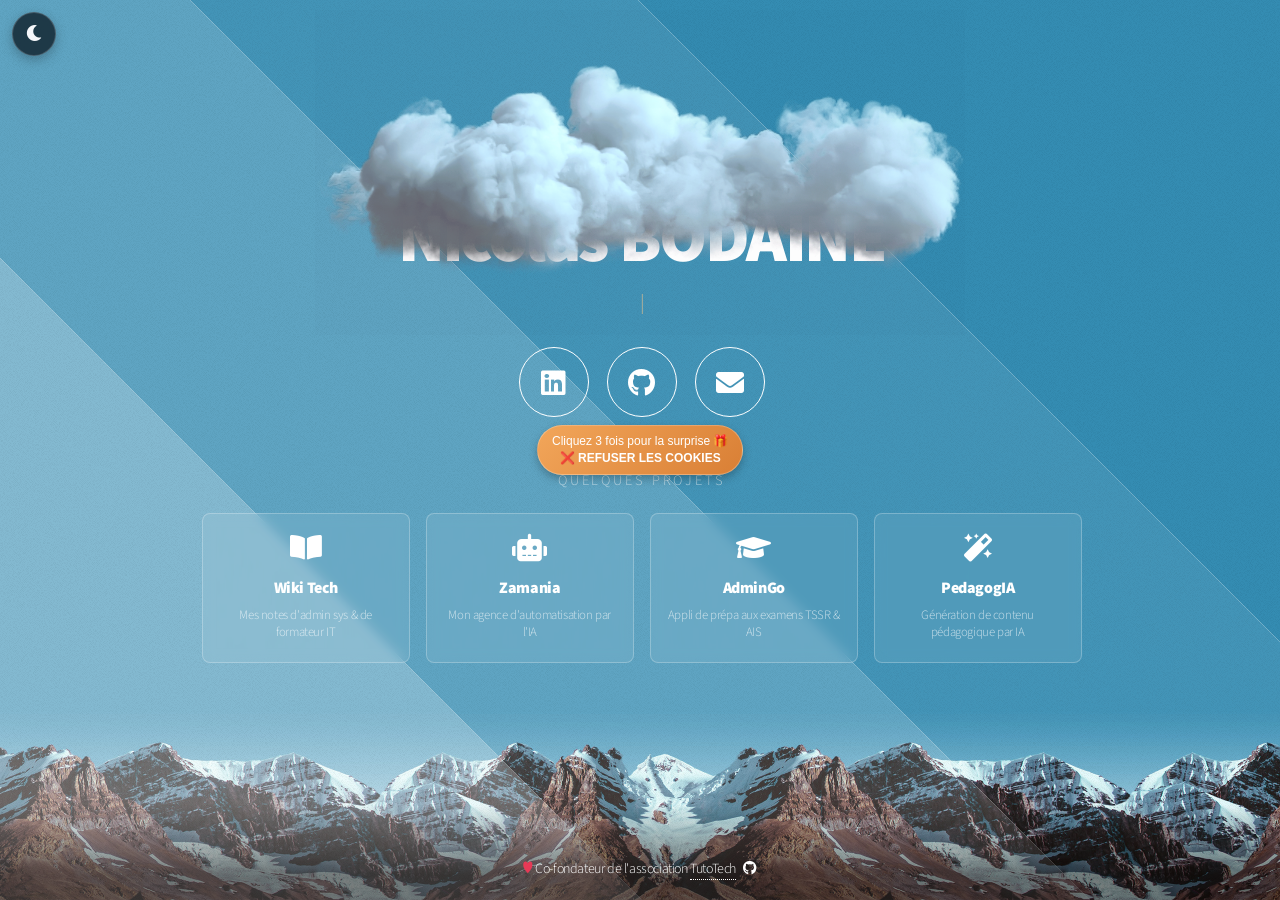
==== index.html @ 07ae7132 "Quiz réseau caché, effets saisonniers, mode terminal rétro et données structurées - Mini-jeu caché :" ====
<!DOCTYPE HTML>
<!-- Ceci indique au navigateur que ce document est un fichier HTML5 -->
<!--
	Site web de Nicolas BODAINE
-->

<html lang="fr">
  
	<!-- Ouverture de la balise <html> qui contient l'ensemble de la page web -->
	<head>
		<!-- Le <head> contient des informations sur le document (métadonnées, titres, liens vers des feuilles de style, etc.) -->
		
		<title>Site web de Nicolas Bodaine</title>
		<!-- Définit le titre de la page qui s'affiche dans l'onglet du navigateur -->

		<meta charset="utf-8" />
		<!-- Définit l'encodage des caractères à UTF-8, ce qui permet d'afficher correctement les caractères spéciaux et les accents -->

		<meta name="viewport" content="width=device-width, initial-scale=1" />
		<!-- Rend la page web responsive (adaptable à tous les appareils) ; le zoom reste autorisé pour l'accessibilité -->

		<!-- Ajout de balises meta pour une meilleure optimisation SEO et les réseaux sociaux -->
		<meta name="description" content="Nicolas Bodaine, formateur IT freelance spécialisé en systèmes, réseaux, cloud et cybersécurité.">
		<meta name="keywords" content="formateur IT, freelance, systèmes, réseaux, cloud, cybersécurité, Nicolas Bodaine">
		<meta name="author" content="Nicolas Bodaine">
		<meta property="og:title" content="Site web de Nicolas Bodaine">
		<meta property="og:description" content="Formateur IT & Freelance spécialisé en systèmes, réseaux, cloud, et cybersécurité.">
		<meta property="og:url" content="https://bodaine.fr">
		<meta property="og:image" content="https://bodaine.fr/assets/images/logo.jpg"> <!-- URL absolue requise pour le partage sur les réseaux sociaux -->
		<meta name="robots" content="index, follow">

		<!-- Données structurées schema.org (JSON-LD) pour améliorer la fiche dans les moteurs de recherche -->
		<script type="application/ld+json">
		{
			"@context": "https://schema.org",
			"@graph": [
				{
					"@type": "Person",
					"@id": "https://bodaine.fr/#nicolas-bodaine",
					"name": "Nicolas Bodaine",
					"url": "https://bodaine.fr",
					"image": "https://bodaine.fr/assets/images/logo.jpg",
					"jobTitle": "Formateur IT freelance",
					"description": "Formateur IT freelance spécialisé en systèmes, réseaux, cloud et cybersécurité.",
					"knowsAbout": ["Systèmes", "Réseaux", "Cloud", "Cybersécurité", "Formation professionnelle"],
					"sameAs": [
						"https://www.linkedin.com/in/bodaine/",
						"https://github.com/NicoBOD"
					],
					"memberOf": { "@id": "https://www.tutotech.org/#organisation" }
				},
				{
					"@type": "Organization",
					"@id": "https://www.tutotech.org/#organisation",
					"name": "TutoTech",
					"url": "https://www.tutotech.org",
					"description": "Association dédiée à l'accessibilité numérique pour tous, en particulier pour les personnes en difficulté ou isolées.",
					"sameAs": ["https://github.com/TutoTech"]
				}
			]
		}
		</script>


		<link rel="stylesheet" href="assets/css/main.css" />
		<!-- Lien vers la feuille de style CSS principale (main.css) qui se trouve dans le dossier 'assets/css' -->

		<noscript><link rel="stylesheet" href="assets/css/noscript.css" /></noscript>
		<!-- Charge une feuille de style alternative 'noscript.css' si JavaScript est désactivé dans le navigateur -->

		<!-- Ajout d'un favicon pour une meilleure apparence dans l'onglet du navigateur -->
		<!-- Ajout des favicons -->
<link rel="apple-touch-icon" sizes="57x57" href="assets/images/icons/apple-icon-57x57.png">
<link rel="apple-touch-icon" sizes="60x60" href="assets/images/icons/apple-icon-60x60.png">
<link rel="apple-touch-icon" sizes="72x72" href="assets/images/icons/apple-icon-72x72.png">
<link rel="apple-touch-icon" sizes="76x76" href="assets/images/icons/apple-icon-76x76.png">
<link rel="apple-touch-icon" sizes="114x114" href="assets/images/icons/apple-icon-114x114.png">
<link rel="apple-touch-icon" sizes="120x120" href="assets/images/icons/apple-icon-120x120.png">
<link rel="apple-touch-icon" sizes="144x144" href="assets/images/icons/apple-icon-144x144.png">
<link rel="apple-touch-icon" sizes="152x152" href="assets/images/icons/apple-icon-152x152.png">
<link rel="apple-touch-icon" sizes="180x180" href="assets/images/icons/apple-icon-180x180.png">
<link rel="icon" type="image/png" sizes="192x192" href="assets/images/icons/android-icon-192x192.png">
<link rel="icon" type="image/png" sizes="32x32" href="assets/images/icons/favicon-32x32.png">
<link rel="icon" type="image/png" sizes="96x96" href="assets/images/icons/favicon-96x96.png">
<link rel="icon" type="image/png" sizes="16x16" href="assets/images/icons/favicon-16x16.png">
<link rel="manifest" href="assets/images/icons/manifest.json">
<meta name="msapplication-TileColor" content="#ffffff">
<meta name="msapplication-TileImage" content="assets/images/icons/ms-icon-144x144.png">
<meta name="theme-color" content="#ffffff">


	</head>
  
	<body class="is-preload">
		<!-- Ouverture de la balise <body> qui contient tout le contenu visible de la page -->
		<!-- 'class="is-preload"' ajoute une classe CSS qui peut être utilisée pour styliser la page -->

		<!-- Utilisation de la balise <main> pour envelopper le contenu principal de la page -->
		
	
		<main id="wrapper">
			<!-- Conteneur principal avec un identifiant unique 'wrapper' pour regrouper tous les éléments de la page -->
			
			
			
			<!-- Bouton de bascule entre mode clair et mode sombre (préférence mémorisée) -->
			<button id="themeToggle" aria-label="Activer le mode sombre" title="Mode sombre / clair">
				<i class="fas fa-moon" aria-hidden="true"></i>
			</button>

			<button id="boutonFuyant">
    <span id="ligne1">clic = surprise !</span><br>
    <span id="ligne2">REFUSER LES COOKIES 😂</span>
</button>



			<div id="bg"></div>
			<!-- Élément vide pour un arrière-plan, identifié par 'id="bg"' -->

			<div id="overlay"></div>
			<!-- Élément vide pour un effet d'overlay, identifié par 'id="overlay"' -->

			<div id="main">
				<!-- Conteneur principal de votre contenu, identifié par 'id="main"' -->

				<!-- Utilisation de la balise <header> pour l'en-tête de la page -->
				<header id="header">
					<h1 id="nom">Nicolas BODAINE</h1>
					<!-- Titre principal de la page affiché en gros -->
				
					<p id="sousTitre">
						<!-- Texte invisible qui réserve la place finale (évite que la page bouge pendant la frappe).
						     Il doit être STRICTEMENT identique à la chaîne tapée en JS pour que les retours à la ligne coïncident. -->
						<span class="texte-fantome" aria-hidden="true">Formateur IT • Freelance • Systèmes/Réseaux/Cloud/Cybersécurité</span>
						<!-- Texte réellement affiché, tapé lettre par lettre en JS -->
						<span class="texte-reel" aria-hidden="true"><span id="texteTape"></span><span id="curseur"></span></span>
						<!-- Version complète pour les lecteurs d'écran -->
						<span class="sr-only">Formateur IT • Freelance • Systèmes/Réseaux/Cloud/Cybersécurité</span>
					</p>
					<!-- Sous-titre animé avec un effet machine à écrire -->

					<!-- Utilisation de la balise <nav> pour regrouper les liens de navigation -->
					<nav aria-label="Réseaux sociaux">
						<ul>
							<!-- Lien vers LinkedIn avec l'attribut aria-label pour améliorer l'accessibilité -->
							<li><a href="https://www.linkedin.com/in/bodaine/" class="icon brands fa-linkedin" aria-label="LinkedIn"><span class="label">LinkedIn</span></a></li>

							<!-- Lien vers le profil GitHub -->
							<li><a href="https://github.com/NicoBOD" target="_blank" rel="noopener noreferrer" class="icon brands fa-github" aria-label="GitHub"><span class="label">GitHub</span></a></li>

							<!-- Lien vers une adresse email, utilisant une icône en forme d'enveloppe -->
							<li><a href="mailto:contact-nicolas-bodaine.okay540@aleeas.com" class="icon solid fa-envelope" aria-label="Email"><span class="label">Email</span></a></li>
						</ul>
					</nav>
					<!-- Fin de la section de navigation -->

					<!-- Section mettant en avant mes autres réalisations, sous forme de cartes -->
					<section id="projets" aria-label="Autres réalisations">
						<h2>Quelques projets</h2>
						<ul class="cartes-projets">
							<li>
								<a href="https://wiki.bodaine.fr/" target="_blank" rel="noopener noreferrer">
									<span class="icone"><i class="fas fa-book-open" aria-hidden="true"></i></span>
									<span class="titre">Wiki Tech</span>
									<span class="desc">Mes notes d'admin sys &amp; de formateur IT</span>
								</a>
							</li>
							<li>
								<a href="https://zamania.fr/" target="_blank" rel="noopener noreferrer">
									<span class="icone"><i class="fas fa-robot" aria-hidden="true"></i></span>
									<span class="titre">Zamania</span>
									<span class="desc">Mon agence d'automatisation par l'IA</span>
								</a>
							</li>
							<li>
								<a href="https://admingo.tutotech.org/" target="_blank" rel="noopener noreferrer">
									<span class="icone"><i class="fas fa-graduation-cap" aria-hidden="true"></i></span>
									<span class="titre">AdminGo</span>
									<span class="desc">Appli de prépa aux examens TSSR &amp; AIS</span>
								</a>
							</li>
							<li>
								<a href="https://pedagogia.bodaine.fr/" target="_blank" rel="noopener noreferrer">
									<span class="icone"><i class="fas fa-magic" aria-hidden="true"></i></span>
									<span class="titre">PedagogIA</span>
									<span class="desc">Génération de contenu pédagogique par IA</span>
								</a>
							</li>
						</ul>
					</section>
					<!-- Fin de la section des projets -->
				</header>
				<!-- Fin de l'en-tête -->

				<!-- Utilisation de la balise <footer> pour le pied de page -->
				<footer id="footer">
					<span class="copyright">
						<span id="coeur" title="♥">♥</span>
						Co-fondateur de l'association <a href="https://www.tutotech.org">TutoTech</a>
						<a href="https://github.com/TutoTech" target="_blank" rel="noopener noreferrer" class="lien-github-footer" aria-label="GitHub de TutoTech"><i class="fab fa-github" aria-hidden="true"></i></a>
					</span>
				</footer>
				<!-- Fin du pied de page -->

			</div>
		  

			<!-- Conteneur du menu secret, invisible tant que l'easter egg n'est pas déclenché -->
<div id="menu-secret" aria-hidden="true">
    <button id="menuButton" aria-expanded="false" aria-controls="menuContent">
        <i class="fas fa-gift" aria-hidden="true"></i>
        <span class="libelle">Menu secret</span>
        <i class="fas fa-chevron-down chevron" aria-hidden="true"></i>
    </button>
    <ul id="menuContent">
        <!-- Entrée pour Mon CV en ligne -->
        <li>
            <a href="https://europa.eu/europass/eportfolio/api/eprofile/shared-profile/nicolas-bodaine/2b0724cd-7c31-4274-b8c0-b55db4aae794?view=html" target="_blank" rel="noopener noreferrer">
                <i class="fas fa-id-card" aria-hidden="true"></i> Mon CV en ligne
            </a>
        </li>

        <!-- Groupe : services cloud éthiques (liens affiliés Infomaniak) -->
        <li class="groupe">
            <span class="titre-groupe"><i class="fas fa-cloud" aria-hidden="true"></i> Services cloud éthiques <small>(liens affiliés)</small></span>
            <ul class="sous-menu">
                <li><a href="https://www.infomaniak.com/fr/kdrive/?utm_term=67000289b112c" target="_blank" rel="noopener noreferrer">Espace de stockage sûr en Suisse</a></li>
                <li><a href="https://www.infomaniak.com/goto/fr/my-easy-site?utm_term=67000289b112c" target="_blank" rel="noopener noreferrer">Site internet facile sans coder</a></li>
                <li><a href="https://www.infomaniak.com/goto/fr/hosting.managed-cloud?utm_term=67000289b112c" target="_blank" rel="noopener noreferrer">Machine virtuelle dans le cloud</a></li>
                <li><a href="https://www.infomaniak.com/fr/hebergement/public-cloud?utm_term=67000289b112c" target="_blank" rel="noopener noreferrer">IaaS OpenStack pour les pros</a></li>
            </ul>
        </li>
    </ul>
</div>



<!-- Nuage sans fonctionnalité de bouton -->
<div id="cloudContainer">
    <img src="assets/images/cloud.png" alt="Nuage" id="cloudImage" />
</div>



			<!-- Fermeture du conteneur principal 'main' -->
		</main>
		<!-- Fermeture de la balise <main> -->
<div id="confetti-container"></div>

		<!-- Mini-jeu caché : quiz réseau (tapez « quiz » ou faites deux fois le code Konami) -->
		<div id="quiz-overlay" aria-hidden="true">
			<div id="quiz-panneau" role="dialog" aria-modal="true" aria-labelledby="quiz-titre">
				<button id="quiz-fermer" aria-label="Fermer le quiz">&times;</button>
				<h2 id="quiz-titre"><i class="fas fa-network-wired" aria-hidden="true"></i> Quiz réseau</h2>
				<p id="quiz-progression"></p>
				<p id="quiz-question"></p>
				<div id="quiz-reponses"></div>
				<p id="quiz-feedback"></p>
				<button id="quiz-suivant">Question suivante</button>
			</div>
		</div>

		<script>
			<!-- Insertion d'un script JavaScript -->

			// La fonction ci-dessous s'exécute lorsque la page est entièrement chargée
			window.onload = function() {
				document.body.classList.remove('is-preload');
			}
			// Supprime la classe 'is-preload' du corps de la page pour permettre des animations ou des effets CSS

			// La fonction ci-dessous s'exécute lors d'un changement d'orientation sur les appareils mobiles
			window.onorientationchange = function() {
				document.body.scrollTop = 0;
			}
			// Réinitialise le défilement de la page en haut lors d'un changement d'orientation sur les appareils mobiles
		</script>
		<!-- Fin du script JavaScript -->
		
		
		

		
<script>
// Attendre que la page soit complètement chargée
document.addEventListener("DOMContentLoaded", function() {
	const cloudContainer = document.getElementById('cloudContainer');
    const boutonFuyant = document.getElementById('boutonFuyant');
    const distanceFuite = 150;
    const confettiContainer = document.getElementById('confetti-container');
    let clickCount = 3;  // Nombre de clics nécessaires pour révéler le menu secret
    let confettiInterval;

    // ----- Mode sombre / clair (préférence mémorisée dans le navigateur) -----
    const themeToggle = document.getElementById('themeToggle');
    const themeIcon = themeToggle.querySelector('i');

    function appliquerTheme(sombre) {
        document.body.classList.toggle('dark', sombre);
        themeIcon.className = sombre ? 'fas fa-sun' : 'fas fa-moon';
        themeToggle.setAttribute('aria-label', sombre ? 'Activer le mode clair' : 'Activer le mode sombre');
    }

    // Applique la préférence enregistrée, sinon celle du système d'exploitation
    const themeEnregistre = localStorage.getItem('theme');
    appliquerTheme(themeEnregistre ? themeEnregistre === 'dark'
        : window.matchMedia('(prefers-color-scheme: dark)').matches);

    themeToggle.addEventListener('click', function() {
        const sombre = !document.body.classList.contains('dark');
        localStorage.setItem('theme', sombre ? 'dark' : 'light');
        appliquerTheme(sombre);
    });

    // Préférence d'accessibilité : réduire les animations
    const reduireAnimations = window.matchMedia('(prefers-reduced-motion: reduce)').matches;

    // ----- Effet machine à écrire sur le sous-titre -----
    const texteSousTitre = 'Formateur IT • Freelance • Systèmes/Réseaux/Cloud/Cybersécurité';
    const texteTape = document.getElementById('texteTape');
    const curseur = document.getElementById('curseur');

    if (reduireAnimations) {
        texteTape.textContent = texteSousTitre;
        curseur.classList.add('fini');
    } else {
        let lettres = 0;
        // Démarre après l'apparition du header (animation du template à 2,25 s)
        setTimeout(function taper() {
            texteTape.textContent = texteSousTitre.slice(0, ++lettres);
            if (lettres < texteSousTitre.length) {
                setTimeout(taper, 30 + Math.random() * 45);
            } else {
                // Le curseur clignote encore un peu puis s'efface
                setTimeout(function() { curseur.classList.add('fini'); }, 2500);
            }
        }, 2600);
    }

    // ----- Parallaxe légère du contenu au mouvement de la souris (ordinateur uniquement) -----
    if (!reduireAnimations && window.matchMedia('(pointer: fine)').matches) {
        const main = document.getElementById('main');
        let cibleX = 0, cibleY = 0, posX = 0, posY = 0;

        window.addEventListener('mousemove', function(event) {
            cibleX = event.clientX / window.innerWidth - 0.5;
            cibleY = event.clientY / window.innerHeight - 0.5;
        });

        (function animerParallaxe() {
            // Interpolation douce vers la position cible
            posX += (cibleX - posX) * 0.05;
            posY += (cibleY - posY) * 0.05;
            main.style.transform = 'translate3d(' + (posX * -14).toFixed(2) + 'px, ' + (posY * -10).toFixed(2) + 'px, 0)';
            requestAnimationFrame(animerParallaxe);
        })();
    }

    // ----- Easter egg : 5 clics sur le cœur du footer -----
    const coeur = document.getElementById('coeur');
    let clicsCoeur = 0;

    coeur.addEventListener('click', function() {
        // Relance l'animation de battement à chaque clic
        coeur.classList.remove('bat');
        void coeur.offsetWidth;
        coeur.classList.add('bat');

        if (++clicsCoeur === 5) {
            clicsCoeur = 0;
            pluieDeCoeurs();
            afficherToast('Merci pour tout cet amour ! ❤️');
        }
    });

    // Fait pleuvoir des cœurs sur toute la largeur de l'écran
    function pluieDeCoeurs() {
        const couleurs = ['#ff5f7a', '#ff8fa3', '#ffc2d1', '#e63956'];
        for (let i = 0; i < 45; i++) {
            setTimeout(function() {
                const c = document.createElement('span');
                c.className = 'coeur-confetti';
                c.textContent = '♥';
                c.style.left = Math.random() * 100 + 'vw';
                c.style.fontSize = (0.8 + Math.random() * 1.6) + 'em';
                c.style.color = couleurs[Math.floor(Math.random() * couleurs.length)];
                c.style.animationDuration = (2.5 + Math.random() * 2.5) + 's';
                document.body.appendChild(c);
                setTimeout(function() { c.remove(); }, 5200);
            }, Math.random() * 1200);
        }
    }

    // Affiche le compte à rebours initial sur le bouton
    boutonFuyant.innerHTML = `<span id="ligne1">Cliquez ${clickCount} fois pour la surprise 🎁 </span><br><span id="ligne2">❌ REFUSER LES COOKIES </span>`;

    function deplacerBouton(event) {
        const x = event.clientX;
        const y = event.clientY;

        const boutonRect = boutonFuyant.getBoundingClientRect();
        const boutonX = boutonRect.left + boutonRect.width / 2;
        const boutonY = boutonRect.top + boutonRect.height / 2;

        const distanceX = x - boutonX;
        const distanceY = y - boutonY;
        const distance = Math.sqrt(distanceX * distanceX + distanceY * distanceY);

        const seuilProximite = 100; 
        if (distance < seuilProximite) {
            let newLeft = boutonRect.left + (distanceX > 0 ? -distanceFuite : distanceFuite) + getRandomPosition(100, boutonRect.width);
            let newTop = boutonRect.top + (distanceY > 0 ? -distanceFuite : distanceFuite) + getRandomPosition(100, boutonRect.height);

            if (newLeft < 0) newLeft = 0;
            if (newTop < 0) newTop = 0;
            if (newLeft + boutonRect.width > window.innerWidth) newLeft = window.innerWidth - boutonRect.width;
            if (newTop + boutonRect.height > window.innerHeight) newTop = window.innerHeight - boutonRect.height;

            boutonFuyant.style.left = newLeft + 'px';
            boutonFuyant.style.top = newTop + 'px';
        }
    }

    function getRandomPosition(max, offset) {
        return Math.floor(Math.random() * (max - offset));
    }

    boutonFuyant.style.position = 'absolute';
    boutonFuyant.style.left = (window.innerWidth / 2 - boutonFuyant.offsetWidth / 2) + 'px';
    boutonFuyant.style.top = (window.innerHeight / 2 - boutonFuyant.offsetHeight / 2) + 'px';

    window.addEventListener('mousemove', deplacerBouton);

    function createConfetti() {
        const confetti = document.createElement('div');
        confetti.classList.add('confetti');

        const size = Math.random() * 10 + 5;
        const color = `hsl(${Math.floor(Math.random() * 360)}, 100%, 50%)`;

        confetti.style.width = `${size}px`;
        confetti.style.height = `${size}px`;
        confetti.style.backgroundColor = color;

        const startX = Math.random() * window.innerWidth;
        confetti.style.position = 'absolute';
        confetti.style.left = `${startX}px`;
        confetti.style.top = `-10px`;

        confettiContainer.appendChild(confetti);

        const endX = startX + (Math.random() * 200 - 100);
        const duration = Math.random() * 3 + 3;

        confetti.style.transition = `transform ${duration}s linear, opacity ${duration}s ease-out`;
        confetti.style.transform = `translate(${endX - startX}px, ${window.innerHeight + 20}px)`;

        setTimeout(() => {
            confetti.style.opacity = '0';
        }, duration * 900);

        setTimeout(() => {
            confetti.remove();
        }, duration * 1000);
    }





    // Mise à jour de l'événement click pour gérer le compte à rebours
    boutonFuyant.addEventListener('click', function(event) {
        event.stopPropagation(); 
        clickCount--; // Décrémente le compteur de 1 à chaque clic
        
		
		if (clickCount === 0) {
            // Lorsque le compteur atteint 0, faire disparaître le nuage
            cloudContainer.style.transition = 'opacity 1s ease, transform 1s ease'; // Transition de disparition
            cloudContainer.style.opacity = '0'; // Rendre le nuage transparent
            cloudContainer.style.transform = 'scale(0.8) translateY(-20px)'; // Réduire légèrement la taille et déplacer vers le haut
            
            // Supprimez le nuage du DOM après la fin de la transition
            setTimeout(() => {
                if (cloudContainer) {
                    cloudContainer.remove();
                }
                afficherMenuSecret(); // Appeler la fonction qui affiche le menu secret
            }, 1000); // Délai correspondant à la durée de la transition
        }
	
	
	
	
	
		
        // Ajoute l'effet de rebond
        boutonFuyant.classList.add('bounce');
        
        // Supprime la classe 'bounce' après l'animation pour qu'elle puisse être réappliquée à chaque clic
        setTimeout(() => {
            boutonFuyant.classList.remove('bounce');
        }, 600);

        // Lance l'effet de confettis à chaque clic
        for (let i = 0; i < 50; i++) {
            setTimeout(createConfetti, Math.random() * 500);
        }

        // Met à jour le texte du bouton avec le nouveau compteur
        if (clickCount > 1) {
            boutonFuyant.innerHTML = `<span id="ligne1">Encore ${clickCount} clics pour la surprise</span><br><span id="ligne2">ACCEPTER LES COOKIES 🍪😂</span>`;
        } else if (clickCount === 1) {
            boutonFuyant.innerHTML = `<span id="ligne1">Il ne vous reste qu'un seul clic !</span><br><span id="ligne2">Êtes-vous prêt ? 🤩</span>`;
        } else {
            // Lorsque le compteur atteint 0, fait disparaître le bouton et affiche le menu secret
            boutonFuyant.style.transition = "opacity 0.5s ease"; 
            boutonFuyant.style.opacity = 0;

            setTimeout(() => {
                boutonFuyant.remove();
                afficherMenuSecret(); // Appeler la fonction pour afficher le menu secret
            }, 500);

            // Commence à faire tomber les confettis pendant que le menu apparaît
            confettiInterval = setInterval(() => {
                createConfetti();
            }, 100);

            setTimeout(() => {
                stopConfetti();
            }, 4000);
        }
    });
	
	
	
	
	
	
	
	

    // ----- Menu secret -----
    const menuSecret = document.getElementById('menu-secret');
    const menuButton = document.getElementById('menuButton');
    const menuContent = document.getElementById('menuContent');

    // Révèle le panneau du menu secret avec une animation d'apparition (gérée en CSS)
    function afficherMenuSecret() {
        menuSecret.classList.add('visible');
        menuSecret.setAttribute('aria-hidden', 'false');
    }

    // Ouvre / referme le contenu du menu avec une transition fluide sur la hauteur réelle
    menuButton.addEventListener('click', function() {
        const ouvert = menuSecret.classList.toggle('open');
        menuButton.setAttribute('aria-expanded', ouvert);
        menuContent.style.maxHeight = ouvert ? menuContent.scrollHeight + 'px' : '0';
    });

    // Fonction pour arrêter les confettis
    function stopConfetti() {
        clearInterval(confettiInterval);
        const allConfetti = document.querySelectorAll('.confetti');
        allConfetti.forEach(confetti => {
            confetti.style.transition = "opacity 2s ease-out";
            confetti.style.opacity = 0;
            setTimeout(() => {
                confetti.remove();
            }, 2000);
        });
    }

    // ----- Easter egg : code Konami (↑ ↑ ↓ ↓ ← → ← → B A) -----
    // Une fois : mode fête. Deux fois en moins de 30 secondes : quiz réseau !
    const codeKonami = ['ArrowUp', 'ArrowUp', 'ArrowDown', 'ArrowDown', 'ArrowLeft', 'ArrowRight', 'ArrowLeft', 'ArrowRight', 'b', 'a'];
    let positionKonami = 0;
    let dernierKonami = 0;

    document.addEventListener('keydown', function(event) {
        const touche = event.key.length === 1 ? event.key.toLowerCase() : event.key;
        if (touche === codeKonami[positionKonami]) {
            positionKonami++;
            if (positionKonami === codeKonami.length) {
                positionKonami = 0;
                const maintenant = Date.now();
                if (maintenant - dernierKonami < 30000) {
                    dernierKonami = 0;
                    ouvrirQuiz();
                } else {
                    dernierKonami = maintenant;
                    modeFete();
                }
            }
        } else {
            positionKonami = (touche === codeKonami[0]) ? 1 : 0;
        }
    });

    // Pluie de confettis + nom en arc-en-ciel pendant quelques secondes
    function modeFete() {
        const nom = document.getElementById('nom');
        nom.classList.add('arc-en-ciel');
        for (let i = 0; i < 200; i++) {
            setTimeout(createConfetti, Math.random() * 2500);
        }
        afficherToast('🎮 Code Konami ! Refaites-le dans les 30 s pour un quiz réseau 🧠');
        setTimeout(function() { nom.classList.remove('arc-en-ciel'); }, 8000);
    }

    // ----- Easter eggs au clavier : tapez « quiz » ou « matrix » -----
    let tamponClavier = '';
    document.addEventListener('keydown', function(event) {
        if (event.key.length !== 1) return;
        tamponClavier = (tamponClavier + event.key.toLowerCase()).slice(-10);
        if (tamponClavier.endsWith('quiz')) {
            tamponClavier = '';
            ouvrirQuiz();
        } else if (tamponClavier.endsWith('matrix')) {
            tamponClavier = '';
            basculerModeCRT();
        }
    });

    // La touche Échap ferme le quiz, sinon quitte le mode terminal rétro
    document.addEventListener('keydown', function(event) {
        if (event.key !== 'Escape') return;
        if (quizOverlay.classList.contains('visible')) {
            fermerQuiz();
        } else if (document.body.classList.contains('crt')) {
            basculerModeCRT();
        }
    });

    // ----- Mode terminal rétro (CRT vert phosphore), déclenché par « matrix » -----
    function basculerModeCRT() {
        const actif = document.body.classList.toggle('crt');
        afficherToast(actif
            ? '📟 Mode terminal rétro activé — retapez « matrix » (ou Échap) pour quitter'
            : '🌈 Retour en couleurs !');
    }

    // ----- Mini-jeu caché : quiz réseau -----
    const questionsQuiz = [
        { q: 'Quel port utilise SSH par défaut ?', r: ['21', '22', '443', '3389'], bonne: 1 },
        { q: 'Que signifie « DHCP » ?', r: ['Dynamic Host Configuration Protocol', 'Direct Host Control Protocol', 'Dual Hardware Channel Process', 'Distributed Hypertext Cache Protocol'], bonne: 0 },
        { q: 'Combien d\'adresses IP utilisables dans un /29 ?', r: ['4', '6', '8', '14'], bonne: 1 },
        { q: 'Quel protocole traduit les noms de domaine en adresses IP ?', r: ['DHCP', 'NAT', 'DNS', 'ARP'], bonne: 2 },
        { q: 'Quelle commande Linux affiche les adresses IP de la machine ?', r: ['ipconfig', 'ip a', 'showip', 'netcfg'], bonne: 1 },
        { q: 'À quelle couche du modèle OSI opère le routage ?', r: ['Couche 2 — Liaison', 'Couche 3 — Réseau', 'Couche 4 — Transport', 'Couche 7 — Application'], bonne: 1 },
        { q: 'Quel niveau de RAID duplique les données en miroir ?', r: ['RAID 0', 'RAID 1', 'RAID 5', 'RAID 10'], bonne: 1 },
        { q: 'Quelle est l\'adresse de broadcast du réseau 192.168.1.0/24 ?', r: ['192.168.1.0', '192.168.1.1', '192.168.1.254', '192.168.1.255'], bonne: 3 }
    ];

    const quizOverlay = document.getElementById('quiz-overlay');
    const quizProgression = document.getElementById('quiz-progression');
    const quizQuestion = document.getElementById('quiz-question');
    const quizReponses = document.getElementById('quiz-reponses');
    const quizFeedback = document.getElementById('quiz-feedback');
    const quizSuivant = document.getElementById('quiz-suivant');
    let indexQuestion = 0;
    let scoreQuiz = 0;

    function ouvrirQuiz() {
        indexQuestion = 0;
        scoreQuiz = 0;
        quizOverlay.classList.add('visible');
        quizOverlay.setAttribute('aria-hidden', 'false');
        afficherQuestion();
    }

    function fermerQuiz() {
        quizOverlay.classList.remove('visible');
        quizOverlay.setAttribute('aria-hidden', 'true');
    }

    function afficherQuestion() {
        const q = questionsQuiz[indexQuestion];
        quizProgression.textContent = 'Question ' + (indexQuestion + 1) + ' / ' + questionsQuiz.length + ' — Score : ' + scoreQuiz;
        quizQuestion.textContent = q.q;
        quizFeedback.textContent = '';
        quizSuivant.style.display = 'none';
        quizReponses.innerHTML = '';
        q.r.forEach(function(reponse, i) {
            const bouton = document.createElement('button');
            bouton.className = 'quiz-reponse';
            bouton.textContent = reponse;
            bouton.addEventListener('click', function() { validerReponse(i, bouton); });
            quizReponses.appendChild(bouton);
        });
    }

    function validerReponse(choix, bouton) {
        const q = questionsQuiz[indexQuestion];
        // Désactive tout et met en évidence la bonne réponse
        quizReponses.querySelectorAll('button').forEach(function(b, i) {
            b.disabled = true;
            if (i === q.bonne) b.classList.add('correcte');
        });
        if (choix === q.bonne) {
            scoreQuiz++;
            quizFeedback.textContent = '✅ Bonne réponse !';
        } else {
            bouton.classList.add('fausse');
            quizFeedback.textContent = '❌ Raté ! La bonne réponse est en vert.';
        }
        quizProgression.textContent = 'Question ' + (indexQuestion + 1) + ' / ' + questionsQuiz.length + ' — Score : ' + scoreQuiz;
        quizSuivant.textContent = (indexQuestion + 1 < questionsQuiz.length) ? 'Question suivante' : 'Voir mon score';
        quizSuivant.style.display = 'inline-block';
    }

    function afficherResultatQuiz() {
        quizProgression.textContent = '';
        quizQuestion.textContent = 'Score final : ' + scoreQuiz + ' / ' + questionsQuiz.length;
        quizReponses.innerHTML = '';
        let message;
        if (scoreQuiz === questionsQuiz.length) message = '🏆 Sans faute — un vrai pro des réseaux !';
        else if (scoreQuiz >= 6) message = '💪 Très solide ! Encore un petit effort pour le sans-faute.';
        else if (scoreQuiz >= 4) message = '🙂 Pas mal ! Un tour sur le Wiki Tech et ce sera parfait.';
        else message = '📚 Ça se travaille… AdminGo est fait pour ça !';
        quizFeedback.textContent = message;
        quizSuivant.textContent = 'Rejouer';
        quizSuivant.style.display = 'inline-block';
    }

    quizSuivant.addEventListener('click', function() {
        if (indexQuestion >= questionsQuiz.length) {
            // Écran de résultat → « Rejouer »
            ouvrirQuiz();
            return;
        }
        indexQuestion++;
        if (indexQuestion < questionsQuiz.length) {
            afficherQuestion();
        } else {
            afficherResultatQuiz();
        }
    });

    document.getElementById('quiz-fermer').addEventListener('click', fermerQuiz);

    // Un clic sur le fond assombri ferme aussi le quiz
    quizOverlay.addEventListener('click', function(event) {
        if (event.target === quizOverlay) fermerQuiz();
    });

    // ----- Effet saisonnier : neige en hiver, feuilles en automne, pétales au printemps -----
    // (testable toute l'année via ?saison=hiver, ?saison=automne ou ?saison=printemps)
    const saisonForcee = new URLSearchParams(window.location.search).get('saison');
    const mois = new Date().getMonth() + 1;
    let saison = saisonForcee;
    if (!saison) {
        if (mois === 12 || mois <= 2) saison = 'hiver';
        else if (mois >= 9 && mois <= 11) saison = 'automne';
        else if (mois >= 3 && mois <= 4) saison = 'printemps';
        // de mai à août : pas d'effet
    }
    const symbolesSaison = { hiver: ['❄', '❅', '❆'], automne: ['🍂', '🍁'], printemps: ['🌸', '🌺'] }[saison];

    if (symbolesSaison && !reduireAnimations) {
        setInterval(function() {
            // Limite le nombre de particules simultanées pour rester léger
            if (document.querySelectorAll('.particule-saison').length >= 25) return;
            const p = document.createElement('span');
            p.className = 'particule-saison' + (Math.random() < 0.5 ? ' derive-gauche' : '');
            p.textContent = symbolesSaison[Math.floor(Math.random() * symbolesSaison.length)];
            p.style.left = Math.random() * 100 + 'vw';
            p.style.fontSize = (0.6 + Math.random() * 1.1) + 'em';
            p.style.opacity = 0.4 + Math.random() * 0.6;
            p.style.animationDuration = (7 + Math.random() * 8) + 's';
            document.body.appendChild(p);
            setTimeout(function() { p.remove(); }, 16000);
        }, 800);
    }

    // Petit message temporaire en bas de l'écran
    function afficherToast(message) {
        const toast = document.createElement('div');
        toast.className = 'toast';
        toast.textContent = message;
        document.body.appendChild(toast);
        requestAnimationFrame(function() { toast.classList.add('show'); });
        setTimeout(function() {
            toast.classList.remove('show');
            setTimeout(function() { toast.remove(); }, 500);
        }, 4000);
    }
});

// ----- Easter egg : message pour les curieux qui ouvrent la console -----
console.log(
    '%c👋 Salut, curieux·se !%c\n\nPuisque tu es là, tu mérites quelques indices :\n• Essaie le code Konami… ↑ ↑ ↓ ↓ ← → ← → B A (deux fois pour une surprise de plus 🧠)\n• Tape « quiz » pour tester tes connaissances réseau\n• Tape « matrix » pour voyager dans le temps 📟\n\n— Nicolas',
    'font-size: 1.5em; font-weight: bold; color: #f2a65a;',
    'font-size: 1em; color: inherit;'
);
  </script>
  

	</body>
	<!-- Fermeture de la balise <body> -->
</html>
<!-- Fermeture de la balise <html>, fin de la page web -->
---- assets/css/main.css ----
@import url("https://fonts.googleapis.com/css?family=Source+Sans+Pro:300,900");
@import url("fontawesome-all.min.css");

html, body, div, span, applet, object,
iframe, h1, h2, h3, h4, h5, h6, p, blockquote,
pre, a, abbr, acronym, address, big, cite,
code, del, dfn, em, img, ins, kbd, q, s, samp,
small, strike, strong, sub, sup, tt, var, b,
u, i, center, dl, dt, dd, ol, ul, li, fieldset,
form, label, legend, table, caption, tbody,
tfoot, thead, tr, th, td, article, aside,
canvas, details, embed, figure, figcaption,
footer, header, hgroup, menu, nav, output, ruby,
section, summary, time, mark, audio, video {
	margin: 0;
	padding: 0;
	border: 0;
	font-size: 100%;
	font: inherit;
	vertical-align: baseline;}

article, aside, details, figcaption, figure,
footer, header, hgroup, menu, nav, section {
	display: block;}

body {
	line-height: 1;
}

ol, ul {
	list-style: none;
}

blockquote, q {
	quotes: none;
}

	blockquote:before, blockquote:after, q:before, q:after {
		content: '';
		content: none;
	}

table {
	border-collapse: collapse;
	border-spacing: 0;
}

body {
	-webkit-text-size-adjust: none;
}

mark {
	background-color: transparent;
	color: inherit;
}

input::-moz-focus-inner {
	border: 0;
	padding: 0;
}

input, select, textarea {
	-moz-appearance: none;
	-webkit-appearance: none;
	-ms-appearance: none;
	appearance: none;
}

/* Basic */

	html {
		box-sizing: border-box;
	}

	*, *:before, *:after {
		box-sizing: inherit;
	}

	body {
		background: #fff;
		overflow: hidden;
	}

		body.is-preload *, body.is-preload *:before, body.is-preload *:after {
			-moz-animation: none !important;
			-webkit-animation: none !important;
			-ms-animation: none !important;
			animation: none !important;
			-moz-transition: none !important;
			-webkit-transition: none !important;
			-ms-transition: none !important;
			transition: none !important;
		}

	body, input, select, textarea {
		color: #fff;
		font-family: 'Source Sans Pro', sans-serif;
		font-size: 15pt;
		font-weight: 300 !important;
		letter-spacing: -0.025em;
		line-height: 1.75em;
	}

	a {
		-moz-transition: border-color 0.2s ease-in-out;
		-webkit-transition: border-color 0.2s ease-in-out;
		-ms-transition: border-color 0.2s ease-in-out;
		transition: border-color 0.2s ease-in-out;
		border-bottom: dotted 1px;
		color: inherit;
		outline: 0;
		text-decoration: none;
	}

		a:hover {
			border-color: transparent;
		}

/* Icon */

	.icon {
		text-decoration: none;
		position: relative;
	}

		.icon:before {
			-moz-osx-font-smoothing: grayscale;
			-webkit-font-smoothing: antialiased;
			display: inline-block;
			font-style: normal;
			font-variant: normal;
			text-rendering: auto;
			line-height: 1;
			text-transform: none !important;
			font-family: 'Font Awesome 5 Free';
			font-weight: 400;
		}

		.icon > .label {
			display: none;
		}

		.icon.solid:before {
			font-weight: 900;
		}

		.icon.brands:before {
			font-family: 'Font Awesome 5 Brands';
		}

/* Wrapper */

	@-moz-keyframes wrapper {
		0% {
			opacity: 0;
		}

		100% {
			opacity: 1;
		}
	}

	@-webkit-keyframes wrapper {
		0% {
			opacity: 0;
		}

		100% {
			opacity: 1;
		}
	}

	@-ms-keyframes wrapper {
		0% {
			opacity: 0;
		}

		100% {
			opacity: 1;
		}
	}

	@keyframes wrapper {
		0% {
			opacity: 0;
		}

		100% {
			opacity: 1;
		}
	}

	#wrapper {
		-moz-animation: wrapper 3s forwards;
		-webkit-animation: wrapper 3s forwards;
		-ms-animation: wrapper 3s forwards;
		animation: wrapper 3s forwards;
		height: 100%;
		left: 0;
		opacity: 0;
		position: fixed;
		top: 0;
		width: 100%;
	}

/* BG */

	#bg {
		-moz-animation: bg 60s linear infinite;
		-webkit-animation: bg 60s linear infinite;
		-ms-animation: bg 60s linear infinite;
		animation: bg 60s linear infinite;
		-moz-backface-visibility: hidden;
		-webkit-backface-visibility: hidden;
		-ms-backface-visibility: hidden;
		backface-visibility: hidden;
		-moz-transform: translate3d(0,0,0);
		-webkit-transform: translate3d(0,0,0);
		-ms-transform: translate3d(0,0,0);
		transform: translate3d(0,0,0);
	/* Set your background with this */

		background: #348cb2 url("images/bg.jpg") bottom left;
		background-repeat: repeat-x;
		height: 100%;
		left: 0;
		opacity: 1;
		position: fixed;
		top: 0;
	}

	@-moz-keyframes bg {
		0% {
			-moz-transform: translate3d(0,0,0);
			-webkit-transform: translate3d(0,0,0);
			-ms-transform: translate3d(0,0,0);
			transform: translate3d(0,0,0);
		}

		100% {
			-moz-transform: translate3d(-2250px,0,0);
			-webkit-transform: translate3d(-2250px,0,0);
			-ms-transform: translate3d(-2250px,0,0);
			transform: translate3d(-2250px,0,0);
		}
	}

	@-webkit-keyframes bg {
		0% {
			-moz-transform: translate3d(0,0,0);
			-webkit-transform: translate3d(0,0,0);
			-ms-transform: translate3d(0,0,0);
			transform: translate3d(0,0,0);
		}

		100% {
			-moz-transform: translate3d(-2250px,0,0);
			-webkit-transform: translate3d(-2250px,0,0);
			-ms-transform: translate3d(-2250px,0,0);
			transform: translate3d(-2250px,0,0);
		}
	}

	@-ms-keyframes bg {
		0% {
			-moz-transform: translate3d(0,0,0);
			-webkit-transform: translate3d(0,0,0);
			-ms-transform: translate3d(0,0,0);
			transform: translate3d(0,0,0);
		}

		100% {
			-moz-transform: translate3d(-2250px,0,0);
			-webkit-transform: translate3d(-2250px,0,0);
			-ms-transform: translate3d(-2250px,0,0);
			transform: translate3d(-2250px,0,0);
		}
	}

	@keyframes bg {
		0% {
			-moz-transform: translate3d(0,0,0);
			-webkit-transform: translate3d(0,0,0);
			-ms-transform: translate3d(0,0,0);
			transform: translate3d(0,0,0);
		}

		100% {
			-moz-transform: translate3d(-2250px,0,0);
			-webkit-transform: translate3d(-2250px,0,0);
			-ms-transform: translate3d(-2250px,0,0);
			transform: translate3d(-2250px,0,0);
		}
	}

	#bg {
		background-size: 2250px auto;
		width: 6750px;
	}

/* Overlay */

	@-moz-keyframes overlay {
		0% {
			opacity: 0;
		}

		100% {
			opacity: 1;
		}
	}

	@-webkit-keyframes overlay {
		0% {
			opacity: 0;
		}

		100% {
			opacity: 1;
		}
	}

	@-ms-keyframes overlay {
		0% {
			opacity: 0;
		}

		100% {
			opacity: 1;
		}
	}

	@keyframes overlay {
		0% {
			opacity: 0;
		}

		100% {
			opacity: 1;
		}
	}

	#overlay {
		-moz-animation: overlay 1.5s 1.5s forwards;
		-webkit-animation: overlay 1.5s 1.5s forwards;
		-ms-animation: overlay 1.5s 1.5s forwards;
		animation: overlay 1.5s 1.5s forwards;
		background-attachment: fixed, fixed;
		background-image: url("images/overlay-pattern.png"), url("images/overlay.svg");
		background-position: top left, center center;
		background-repeat: repeat, no-repeat;
		background-size: auto, cover;
		height: 100%;
		left: 0;
		opacity: 0;
		position: fixed;
		top: 0;
		width: 100%;
	}

/* Main */

	#main {
		height: 100%;
		left: 0;
		position: fixed;
		text-align: center;
		top: 0;
		width: 100%;
	}

		#main:before {
			content: '';
			display: inline-block;
			height: 100%;
			margin-right: 0;
			vertical-align: middle;
			width: 1px;
		}

/* Header */

	@-moz-keyframes header {
		0% {
			-moz-transform: translate3d(0,1em,0);
			-webkit-transform: translate3d(0,1em,0);
			-ms-transform: translate3d(0,1em,0);
			transform: translate3d(0,1em,0);
			opacity: 0;
		}

		100% {
			-moz-transform: translate3d(0,0,0);
			-webkit-transform: translate3d(0,0,0);
			-ms-transform: translate3d(0,0,0);
			transform: translate3d(0,0,0);
			opacity: 1;
		}
	}

	@-webkit-keyframes header {
		0% {
			-moz-transform: translate3d(0,1em,0);
			-webkit-transform: translate3d(0,1em,0);
			-ms-transform: translate3d(0,1em,0);
			transform: translate3d(0,1em,0);
			opacity: 0;
		}

		100% {
			-moz-transform: translate3d(0,0,0);
			-webkit-transform: translate3d(0,0,0);
			-ms-transform: translate3d(0,0,0);
			transform: translate3d(0,0,0);
			opacity: 1;
		}
	}

	@-ms-keyframes header {
		0% {
			-moz-transform: translate3d(0,1em,0);
			-webkit-transform: translate3d(0,1em,0);
			-ms-transform: translate3d(0,1em,0);
			transform: translate3d(0,1em,0);
			opacity: 0;
		}

		100% {
			-moz-transform: translate3d(0,0,0);
			-webkit-transform: translate3d(0,0,0);
			-ms-transform: translate3d(0,0,0);
			transform: translate3d(0,0,0);
			opacity: 1;
		}
	}

	@keyframes header {
		0% {
			-moz-transform: translate3d(0,1em,0);
			-webkit-transform: translate3d(0,1em,0);
			-ms-transform: translate3d(0,1em,0);
			transform: translate3d(0,1em,0);
			opacity: 0;
		}

		100% {
			-moz-transform: translate3d(0,0,0);
			-webkit-transform: translate3d(0,0,0);
			-ms-transform: translate3d(0,0,0);
			transform: translate3d(0,0,0);
			opacity: 1;
		}
	}

	@-moz-keyframes nav-icons {
		0% {
			-moz-transform: translate3d(0,1em,0);
			-webkit-transform: translate3d(0,1em,0);
			-ms-transform: translate3d(0,1em,0);
			transform: translate3d(0,1em,0);
			opacity: 0;
		}

		100% {
			-moz-transform: translate3d(0,0,0);
			-webkit-transform: translate3d(0,0,0);
			-ms-transform: translate3d(0,0,0);
			transform: translate3d(0,0,0);
			opacity: 1;
		}
	}

	@-webkit-keyframes nav-icons {
		0% {
			-moz-transform: translate3d(0,1em,0);
			-webkit-transform: translate3d(0,1em,0);
			-ms-transform: translate3d(0,1em,0);
			transform: translate3d(0,1em,0);
			opacity: 0;
		}

		100% {
			-moz-transform: translate3d(0,0,0);
			-webkit-transform: translate3d(0,0,0);
			-ms-transform: translate3d(0,0,0);
			transform: translate3d(0,0,0);
			opacity: 1;
		}
	}

	@-ms-keyframes nav-icons {
		0% {
			-moz-transform: translate3d(0,1em,0);
			-webkit-transform: translate3d(0,1em,0);
			-ms-transform: translate3d(0,1em,0);
			transform: translate3d(0,1em,0);
			opacity: 0;
		}

		100% {
			-moz-transform: translate3d(0,0,0);
			-webkit-transform: translate3d(0,0,0);
			-ms-transform: translate3d(0,0,0);
			transform: translate3d(0,0,0);
			opacity: 1;
		}
	}

	@keyframes nav-icons {
		0% {
			-moz-transform: translate3d(0,1em,0);
			-webkit-transform: translate3d(0,1em,0);
			-ms-transform: translate3d(0,1em,0);
			transform: translate3d(0,1em,0);
			opacity: 0;
		}

		100% {
			-moz-transform: translate3d(0,0,0);
			-webkit-transform: translate3d(0,0,0);
			-ms-transform: translate3d(0,0,0);
			transform: translate3d(0,0,0);
			opacity: 1;
		}
	}

	#header {
		-moz-animation: header 1s 2.25s forwards;
		-webkit-animation: header 1s 2.25s forwards;
		-ms-animation: header 1s 2.25s forwards;
		animation: header 1s 2.25s forwards;
		-moz-backface-visibility: hidden;
		-webkit-backface-visibility: hidden;
		-ms-backface-visibility: hidden;
		backface-visibility: hidden;
		-moz-transform: translate3d(0,0,0);
		-webkit-transform: translate3d(0,0,0);
		-ms-transform: translate3d(0,0,0);
		transform: translate3d(0,0,0);
		cursor: default;
		display: inline-block;
		opacity: 0;
		position: relative;
		text-align: center;
		top: -1em;
		vertical-align: middle;
		width: 90%;
	}

		#header h1 {
			font-size: 4.35em;
			font-weight: 900;
			letter-spacing: -0.035em;
			line-height: 1em;
		}

		#header p {
			font-size: 1.25em;
			margin: 0.75em 0 0.25em 0;
			opacity: 0.75;
		}

		#header nav {
			margin: 1.5em 0 0 0;
		}

			#header nav li {
				-moz-animation: nav-icons 0.5s ease-in-out forwards;
				-webkit-animation: nav-icons 0.5s ease-in-out forwards;
				-ms-animation: nav-icons 0.5s ease-in-out forwards;
				animation: nav-icons 0.5s ease-in-out forwards;
				-moz-backface-visibility: hidden;
				-webkit-backface-visibility: hidden;
				-ms-backface-visibility: hidden;
				backface-visibility: hidden;
				-moz-transform: translate3d(0,0,0);
				-webkit-transform: translate3d(0,0,0);
				-ms-transform: translate3d(0,0,0);
				transform: translate3d(0,0,0);
				display: inline-block;
				height: 5.35em;
				line-height: 5.885em;
				opacity: 0;
				position: relative;
				top: 0;
				width: 5.35em;
			}

				#header nav li:nth-child(1) {
					-moz-animation-delay: 2.5s;
					-webkit-animation-delay: 2.5s;
					-ms-animation-delay: 2.5s;
					animation-delay: 2.5s;
				}

				#header nav li:nth-child(2) {
					-moz-animation-delay: 2.75s;
					-webkit-animation-delay: 2.75s;
					-ms-animation-delay: 2.75s;
					animation-delay: 2.75s;
				}

				#header nav li:nth-child(3) {
					-moz-animation-delay: 3s;
					-webkit-animation-delay: 3s;
					-ms-animation-delay: 3s;
					animation-delay: 3s;
				}

				#header nav li:nth-child(4) {
					-moz-animation-delay: 3.25s;
					-webkit-animation-delay: 3.25s;
					-ms-animation-delay: 3.25s;
					animation-delay: 3.25s;
				}

				#header nav li:nth-child(5) {
					-moz-animation-delay: 3.5s;
					-webkit-animation-delay: 3.5s;
					-ms-animation-delay: 3.5s;
					animation-delay: 3.5s;
				}

				#header nav li:nth-child(6) {
					-moz-animation-delay: 3.75s;
					-webkit-animation-delay: 3.75s;
					-ms-animation-delay: 3.75s;
					animation-delay: 3.75s;
				}

				#header nav li:nth-child(7) {
					-moz-animation-delay: 4s;
					-webkit-animation-delay: 4s;
					-ms-animation-delay: 4s;
					animation-delay: 4s;
				}

				#header nav li:nth-child(8) {
					-moz-animation-delay: 4.25s;
					-webkit-animation-delay: 4.25s;
					-ms-animation-delay: 4.25s;
					animation-delay: 4.25s;
				}

				#header nav li:nth-child(9) {
					-moz-animation-delay: 4.5s;
					-webkit-animation-delay: 4.5s;
					-ms-animation-delay: 4.5s;
					animation-delay: 4.5s;
				}

				#header nav li:nth-child(10) {
					-moz-animation-delay: 4.75s;
					-webkit-animation-delay: 4.75s;
					-ms-animation-delay: 4.75s;
					animation-delay: 4.75s;
				}

			#header nav a {
				-webkit-tap-highlight-color: rgba(0, 0, 0, 0);
				-webkit-touch-callout: none;
				border: 0;
				display: inline-block;
			}

				#header nav a:before {
					-moz-transition: all 0.2s ease-in-out;
					-webkit-transition: all 0.2s ease-in-out;
					-ms-transition: all 0.2s ease-in-out;
					transition: all 0.2s ease-in-out;
					border-radius: 100%;
					border: solid 1px #fff;
					display: block;
					font-size: 1.75em;
					height: 2.5em;
					line-height: 2.5em;
					position: relative;
					text-align: center;
					top: 0;
					width: 2.5em;
				}

				#header nav a:hover {
					font-size: 1.1em;
				}

					#header nav a:hover:before {
						background-color: rgba(255, 255, 255, 0.175);
						color: #fff;
					}

				#header nav a:active {
					font-size: 0.95em;
					background: none;
				}

					#header nav a:active:before {
						background-color: rgba(255, 255, 255, 0.35);
						color: #fff;
					}

				#header nav a span {
					display: none;
				}

/* Projets */

	#projets {
		-moz-animation: header 1s 2.75s forwards;
		-webkit-animation: header 1s 2.75s forwards;
		-ms-animation: header 1s 2.75s forwards;
		animation: header 1s 2.75s forwards;
		margin-top: 2.5em;
		opacity: 0;
	}

		#projets h2 {
			font-size: 0.9em;
			font-weight: 300;
			letter-spacing: 0.2em;
			margin-bottom: 1.25em;
			opacity: 0.6;
			text-transform: uppercase;
		}

		#projets .cartes-projets {
			display: flex;
			flex-wrap: wrap;
			gap: 1em;
			justify-content: center;
			list-style: none;
			margin: 0;
			padding: 0;
		}

			#projets .cartes-projets li {
				flex: 1 1 0;
				margin: 0;
				max-width: 13em;
				min-width: 9em;
				padding: 0;
			}

			#projets .cartes-projets a {
				-webkit-backdrop-filter: blur(6px);
				backdrop-filter: blur(6px);
				background: rgba(255, 255, 255, 0.08);
				border: solid 1px rgba(255, 255, 255, 0.25);
				border-radius: 0.5em;
				color: #fff;
				display: flex;
				flex-direction: column;
				align-items: center;
				height: 100%;
				padding: 1.25em 1em;
				text-align: center;
				text-decoration: none;
				transition: background-color 0.25s ease-in-out, border-color 0.25s ease-in-out, transform 0.25s ease-in-out, box-shadow 0.25s ease-in-out;
			}

				#projets .cartes-projets a:hover {
					background: rgba(255, 255, 255, 0.18);
					border-color: var(--accent-clair);
					box-shadow: 0 8px 20px rgba(0, 0, 0, 0.15);
					transform: translateY(-4px);
				}

					#projets .cartes-projets a:hover .icone {
						color: var(--accent-clair);
					}

				#projets .cartes-projets .icone {
					font-size: 1.75em;
					margin-bottom: 0.4em;
					transition: color 0.25s ease-in-out;
				}

				#projets .cartes-projets .titre {
					font-weight: 900;
					font-size: 1em;
				}

				#projets .cartes-projets .desc {
					font-size: 0.8em;
					line-height: 1.4em;
					margin-top: 0.35em;
					opacity: 0.7;
				}

/* Footer */

	#footer {
		background-image: -moz-linear-gradient(top, rgba(0,0,0,0), rgba(0,0,0,0.5) 75%);
		background-image: -webkit-linear-gradient(top, rgba(0,0,0,0), rgba(0,0,0,0.5) 75%);
		background-image: -ms-linear-gradient(top, rgba(0,0,0,0), rgba(0,0,0,0.5) 75%);
		background-image: linear-gradient(top, rgba(0,0,0,0), rgba(0,0,0,0.5) 75%);
		bottom: 0;
		cursor: default;
		height: 6em;
		left: 0;
		line-height: 8em;
		position: absolute;
		text-align: center;
		width: 100%;
	}

/* Wide */

	@media screen and (max-width: 1680px) {

		/* Basic */

			body, input, select, textarea {
				font-size: 13pt;
			}

		/* BG */

			@-moz-keyframes bg {
				0% {
					-moz-transform: translate3d(0,0,0);
					-webkit-transform: translate3d(0,0,0);
					-ms-transform: translate3d(0,0,0);
					transform: translate3d(0,0,0);
				}

				100% {
					-moz-transform: translate3d(-1500px,0,0);
					-webkit-transform: translate3d(-1500px,0,0);
					-ms-transform: translate3d(-1500px,0,0);
					transform: translate3d(-1500px,0,0);
				}

	}

		@-webkit-keyframes bg {
			0% {
				-moz-transform: translate3d(0,0,0);
				-webkit-transform: translate3d(0,0,0);
				-ms-transform: translate3d(0,0,0);
				transform: translate3d(0,0,0);
			}

			100% {
				-moz-transform: translate3d(-1500px,0,0);
				-webkit-transform: translate3d(-1500px,0,0);
				-ms-transform: translate3d(-1500px,0,0);
				transform: translate3d(-1500px,0,0);
			}
			}

		@-ms-keyframes bg {
			0% {
				-moz-transform: translate3d(0,0,0);
				-webkit-transform: translate3d(0,0,0);
				-ms-transform: translate3d(0,0,0);
				transform: translate3d(0,0,0);
			}

			100% {
				-moz-transform: translate3d(-1500px,0,0);
				-webkit-transform: translate3d(-1500px,0,0);
				-ms-transform: translate3d(-1500px,0,0);
				transform: translate3d(-1500px,0,0);
			}
		}

		@keyframes bg {
			0% {
				-moz-transform: translate3d(0,0,0);
				-webkit-transform: translate3d(0,0,0);
				-ms-transform: translate3d(0,0,0);
				transform: translate3d(0,0,0);
			}

			100% {
				-moz-transform: translate3d(-1500px,0,0);
				-webkit-transform: translate3d(-1500px,0,0);
				-ms-transform: translate3d(-1500px,0,0);
				transform: translate3d(-1500px,0,0);
			}
		}

		#bg {
			background-size: 1500px auto;
			width: 4500px;
		} }

/* Normal */

	@media screen and (max-width: 1280px) {

		/* Basic */

			body, input, select, textarea {
				font-size: 12pt;
			}

		/* BG */

			@-moz-keyframes bg {
				0% {
					-moz-transform: translate3d(0,0,0);
					-webkit-transform: translate3d(0,0,0);
					-ms-transform: translate3d(0,0,0);
					transform: translate3d(0,0,0);
				}

				100% {
					-moz-transform: translate3d(-750px,0,0);
					-webkit-transform: translate3d(-750px,0,0);
					-ms-transform: translate3d(-750px,0,0);
					transform: translate3d(-750px,0,0);
				}

	}

		@-webkit-keyframes bg {
			0% {
				-moz-transform: translate3d(0,0,0);
				-webkit-transform: translate3d(0,0,0);
				-ms-transform: translate3d(0,0,0);
				transform: translate3d(0,0,0);
			}

			100% {
				-moz-transform: translate3d(-750px,0,0);
				-webkit-transform: translate3d(-750px,0,0);
				-ms-transform: translate3d(-750px,0,0);
				transform: translate3d(-750px,0,0);
			}
			}

		@-ms-keyframes bg {
			0% {
				-moz-transform: translate3d(0,0,0);
				-webkit-transform: translate3d(0,0,0);
				-ms-transform: translate3d(0,0,0);
				transform: translate3d(0,0,0);
			}

			100% {
				-moz-transform: translate3d(-750px,0,0);
				-webkit-transform: translate3d(-750px,0,0);
				-ms-transform: translate3d(-750px,0,0);
				transform: translate3d(-750px,0,0);
			}
		}

		@keyframes bg {
			0% {
				-moz-transform: translate3d(0,0,0);
				-webkit-transform: translate3d(0,0,0);
				-ms-transform: translate3d(0,0,0);
				transform: translate3d(0,0,0);
			}

			100% {
				-moz-transform: translate3d(-750px,0,0);
				-webkit-transform: translate3d(-750px,0,0);
				-ms-transform: translate3d(-750px,0,0);
				transform: translate3d(-750px,0,0);
			}
		}

		#bg {
			background-size: 750px auto;
			width: 2250px;
		} }

/* Mobile */

	@media screen and (max-width: 736px) {

		/* Basic */

			body {
				min-width: 320px;
			}

			body, input, select, textarea {
				font-size: 11pt;
			}

		/* BG */

			@-moz-keyframes bg {
				0% {
					-moz-transform: translate3d(0,0,0);
					-webkit-transform: translate3d(0,0,0);
					-ms-transform: translate3d(0,0,0);
					transform: translate3d(0,0,0);
				}

				100% {
					-moz-transform: translate3d(-300px,0,0);
					-webkit-transform: translate3d(-300px,0,0);
					-ms-transform: translate3d(-300px,0,0);
					transform: translate3d(-300px,0,0);
				}

	}

		@-webkit-keyframes bg {
			0% {
				-moz-transform: translate3d(0,0,0);
				-webkit-transform: translate3d(0,0,0);
				-ms-transform: translate3d(0,0,0);
				transform: translate3d(0,0,0);
			}

			100% {
				-moz-transform: translate3d(-300px,0,0);
				-webkit-transform: translate3d(-300px,0,0);
				-ms-transform: translate3d(-300px,0,0);
				transform: translate3d(-300px,0,0);
			}
			}

		@-ms-keyframes bg {
			0% {
				-moz-transform: translate3d(0,0,0);
				-webkit-transform: translate3d(0,0,0);
				-ms-transform: translate3d(0,0,0);
				transform: translate3d(0,0,0);
			}

			100% {
				-moz-transform: translate3d(-300px,0,0);
				-webkit-transform: translate3d(-300px,0,0);
				-ms-transform: translate3d(-300px,0,0);
				transform: translate3d(-300px,0,0);
			}
		}

		@keyframes bg {
			0% {
				-moz-transform: translate3d(0,0,0);
				-webkit-transform: translate3d(0,0,0);
				-ms-transform: translate3d(0,0,0);
				transform: translate3d(0,0,0);
			}

			100% {
				-moz-transform: translate3d(-300px,0,0);
				-webkit-transform: translate3d(-300px,0,0);
				-ms-transform: translate3d(-300px,0,0);
				transform: translate3d(-300px,0,0);
			}
		}

		#bg {
			background-size: 300px auto;
			width: 900px;
		}

	/* Header */

		#header h1 {
			font-size: 2.5em;
		}

		#header p {
			font-size: 1em;
		}

		#header nav {
			font-size: 1em;
		}

			#header nav a:hover {
				font-size: 1em;
			}

			#header nav a:active {
				font-size: 1em;
			}

		/* Projets */

			#projets {
				margin-top: 2em;
			}

				#projets .cartes-projets {
					align-items: center;
					flex-direction: column;
				}

					#projets .cartes-projets li {
						max-width: 18em;
						width: 100%;
					} }

/* Mobile (Portrait) */

	@media screen and (max-width: 480px) {

		/* BG */

			@-moz-keyframes bg {
				0% {
					-moz-transform: translate3d(0,0,0);
					-webkit-transform: translate3d(0,0,0);
					-ms-transform: translate3d(0,0,0);
					transform: translate3d(0,0,0);
				}

				100% {
					-moz-transform: translate3d(-412.5px,0,0);
					-webkit-transform: translate3d(-412.5px,0,0);
					-ms-transform: translate3d(-412.5px,0,0);
					transform: translate3d(-412.5px,0,0);
				}

	}

		@-webkit-keyframes bg {
			0% {
				-moz-transform: translate3d(0,0,0);
				-webkit-transform: translate3d(0,0,0);
				-ms-transform: translate3d(0,0,0);
				transform: translate3d(0,0,0);
			}

			100% {
				-moz-transform: translate3d(-412.5px,0,0);
				-webkit-transform: translate3d(-412.5px,0,0);
				-ms-transform: translate3d(-412.5px,0,0);
				transform: translate3d(-412.5px,0,0);
			}
			}

		@-ms-keyframes bg {
			0% {
				-moz-transform: translate3d(0,0,0);
				-webkit-transform: translate3d(0,0,0);
				-ms-transform: translate3d(0,0,0);
				transform: translate3d(0,0,0);
			}

			100% {
				-moz-transform: translate3d(-412.5px,0,0);
				-webkit-transform: translate3d(-412.5px,0,0);
				-ms-transform: translate3d(-412.5px,0,0);
				transform: translate3d(-412.5px,0,0);
			}
		}

		@keyframes bg {
			0% {
				-moz-transform: translate3d(0,0,0);
				-webkit-transform: translate3d(0,0,0);
				-ms-transform: translate3d(0,0,0);
				transform: translate3d(0,0,0);
			}

			100% {
				-moz-transform: translate3d(-412.5px,0,0);
				-webkit-transform: translate3d(-412.5px,0,0);
				-ms-transform: translate3d(-412.5px,0,0);
				transform: translate3d(-412.5px,0,0);
			}
		}

		#bg {
			background-size: 412.5px auto;
			width: 1237.5px;
		}

	/* Header */

		#header nav {
			padding: 0 1em;
		}

	/* Projets */

		#projets {
			margin-top: 1.5em;
		}

			#projets h2 {
				margin-bottom: 0.85em;
			}

			#projets .cartes-projets a {
				padding: 0.85em 1em;
			}

			#projets .cartes-projets .desc {
				font-size: 0.75em;
			} }






#nom {
    display: inline-block;
    color: inherit;
    transition: color 0.3s ease, transform 0.3s ease;
    position: relative;
}

#nom::after {
    content: '';
    position: absolute;
    width: 0;
    height: 2px;
    bottom: 0;
    left: 0;
    background-color: var(--accent);
    transition: width 0.3s ease;
}


/* Style pour le nom Nicolas BODAINE */
#nom:hover {
    color: var(--accent-clair);
    transform: scale(1.1);
}








#footer .copyright {
    color: #ffffff; /* Couleur du texte */
    font-size: 14px; /* Taille du texte */
}

#footer .copyright a {
    color: #ffffff; /* couleur du lien */
}

/* Cœur cliquable du footer (easter egg : 5 clics) */
#coeur {
    color: #e63956;
    font-size: 16px;
    display: inline-block;
    cursor: pointer;
    user-select: none;
    -webkit-user-select: none;
    transition: transform 0.2s ease;
}

#coeur:hover {
    transform: scale(1.3);
}

#coeur.bat {
    animation: battement 0.4s ease;
}

@keyframes battement {
    0%   { transform: scale(1); }
    30%  { transform: scale(1.6); }
    60%  { transform: scale(1.1); }
    100% { transform: scale(1); }
}

/* Lien vers le GitHub de TutoTech dans le footer */
#footer .lien-github-footer {
    border: none;
    margin-left: 0.35em;
    transition: color 0.25s ease;
}

#footer .lien-github-footer:hover {
    color: var(--accent-clair);
}

/* Cœurs qui tombent lors de l'easter egg du footer */
.coeur-confetti {
    position: fixed;
    top: -1.5em;
    z-index: 9999;
    pointer-events: none;
    animation: chute-coeur linear forwards;
}

@keyframes chute-coeur {
    to {
        transform: translateY(110vh) rotate(360deg);
        opacity: 0;
    }
}


/* Palette du site : teintes reprises de l'image de fond
   (ciel bleu sarcelle, roche cuivrée, neige) */
:root {
    --accent: #f2a65a;                       /* cuivre / ambre, rappelle la roche */
    --accent-fonce: #d97f35;                 /* cuivre plus soutenu pour les dégradés */
    --accent-clair: #ffc98b;                 /* ambre clair pour les survols */
    --panneau: rgba(13, 27, 38, 0.78);       /* bleu nuit translucide */
    --panneau-bord: rgba(255, 255, 255, 0.18);
    --texte-clair: #f5f7fa;
}

#boutonFuyant {
    position: absolute;
    padding: 8px 14px;
    background: linear-gradient(135deg, var(--accent), var(--accent-fonce));
    color: #fff;
    border: 1px solid rgba(255, 255, 255, 0.25);
    cursor: pointer;
    border-radius: 25px;
    text-align: center;
    transition: all 0.3s ease;
    z-index: 1000;
    font-size: 12px;
    line-height: 1.2;
    box-shadow: 0 4px 8px rgba(0, 0, 0, 0.25);
}

#boutonFuyant:hover {
    background: linear-gradient(135deg, var(--accent-clair), var(--accent));
    transform: translateY(-3px);
    box-shadow: 0 8px 15px rgba(0, 0, 0, 0.3);
}

#boutonFuyant:active {
    transform: translateY(2px);
    box-shadow: 0 4px 8px rgba(0, 0, 0, 0.2);
}

/* Bouton de bascule mode sombre / clair */
#themeToggle {
    position: fixed;
    top: 12px;
    left: 12px;
    width: 2.75em;
    height: 2.75em;
    border-radius: 50%;
    border: 1px solid var(--panneau-bord);
    background: var(--panneau);
    -webkit-backdrop-filter: blur(8px);
    backdrop-filter: blur(8px);
    color: var(--texte-clair);
    cursor: pointer;
    z-index: 1001;
    font-size: 1em;
    box-shadow: 0 4px 12px rgba(0, 0, 0, 0.25);
    transition: transform 0.25s ease, color 0.25s ease, box-shadow 0.25s ease;
}

#themeToggle:hover {
    transform: rotate(20deg) scale(1.1);
    color: var(--accent-clair);
    box-shadow: 0 6px 16px rgba(0, 0, 0, 0.35);
}

/* Mode sombre : on assombrit la photo de fond, les panneaux translucides suivent naturellement */
#bg {
    transition: filter 0.8s ease;
}

body.dark #bg {
    filter: brightness(0.4) saturate(0.7);
}

#ligne1 {
    display: inline-block;
    margin-bottom: 3px; /* Ajuste l'espacement entre les lignes */
}

#ligne2 {
    font-weight: bold;
}



/* Animation de rebondissement */
@keyframes bounce {
    0%, 20%, 50%, 80%, 100% {
        transform: translateY(0);
    }
    40% {
        transform: translateY(-30px);
    }
    60% {
        transform: translateY(-15px);
    }
}

/* Classe pour activer l'effet de rebondissement */
.bounce {
    animation: bounce 0.6s;
}






/* Style pour les particules d'explosion */
.particle {
    position: absolute;
    width: 8px; /* Taille de base des particules */
    height: 8px; 
    border-radius: 50%; 
    pointer-events: none; 
    opacity: 1;
    transform: scale(1);
    background-color: red; /* Couleur par défaut */
    z-index: 9999;
    will-change: transform, opacity; /* Optimisation pour l'animation */
}

/* Style de base pour le conteneur des confettis */
#confetti-container {
    position: fixed;
    top: 0;
    left: 0;
    width: 100%;
    height: 100%;
    pointer-events: none; 
    overflow: hidden;
    z-index: 9999;
}

.confetti {
    position: absolute;
    width: 10px;
    height: 10px;
    background-color: red;
    opacity: 0.9;
    transform: rotate(45deg);
    animation: confetti-fall 2.5s linear infinite;
}

@keyframes confetti-fall {
    0% {
        transform: translateY(-10vh) rotate(0deg);
        opacity: 1;
    }
    100% {
        transform: translateY(100vh) rotate(720deg);
        opacity: 0;
    }
}


/* ---- Menu secret : panneau translucide assorti aux cartes projets ---- */

#menu-secret {
    position: fixed;
    top: 12px;
    right: 12px;
    width: min(21em, calc(100vw - 1.5em));      /* s'adapte aux petits écrans */
    max-height: calc(100vh - 1.5em);
    background: var(--panneau);
    -webkit-backdrop-filter: blur(10px);
    backdrop-filter: blur(10px);
    border: 1px solid var(--panneau-bord);
    border-radius: 0.75em;
    box-shadow: 0 12px 30px rgba(0, 0, 0, 0.35);
    padding: 0.5em;
    z-index: 1000;
    display: flex;
    flex-direction: column;
    opacity: 0;
    visibility: hidden;
    pointer-events: none;
    transform: translateY(-12px) scale(0.95);
    transition: opacity 0.45s ease, visibility 0.45s ease,
                transform 0.45s cubic-bezier(0.34, 1.56, 0.64, 1);
}

#menu-secret.visible {
    opacity: 1;
    visibility: visible;
    pointer-events: auto;
    transform: none;
}

/* Bouton d'ouverture du menu */
#menuButton {
    display: flex;
    align-items: center;
    justify-content: center;
    gap: 0.5em;
    width: 100%;
    background: linear-gradient(135deg, var(--accent), var(--accent-fonce));
    color: #fff;
    border: none;
    cursor: pointer;
    padding: 0.7em 1em;
    border-radius: 0.5em;
    font-weight: bold;
    letter-spacing: 0.05em;
    box-shadow: 0 4px 12px rgba(0, 0, 0, 0.3);
    transition: filter 0.25s ease, box-shadow 0.25s ease;
}

#menuButton:hover {
    filter: brightness(1.12);
    box-shadow: 0 6px 16px rgba(0, 0, 0, 0.35);
}

/* Le chevron pivote quand le menu est ouvert */
#menuButton .chevron {
    font-size: 0.85em;
    transition: transform 0.4s ease;
}

#menu-secret.open #menuButton .chevron {
    transform: rotate(180deg);
}

/* Contenu déroulant : la hauteur réelle est posée en JS pour une transition fluide */
#menuContent {
    list-style: none;
    margin: 0;
    padding: 0;
    max-height: 0;
    opacity: 0;
    overflow: hidden;
    transition: max-height 0.45s ease, opacity 0.45s ease, margin 0.45s ease;
}

#menu-secret.open #menuContent {
    opacity: 1;
    margin-top: 0.5em;
    overflow-y: auto;
}

#menuContent li {
    margin: 0;
    padding: 0;
}

#menuContent a {
    display: flex;
    align-items: center;
    gap: 0.6em;
    color: var(--texte-clair);
    text-decoration: none;
    padding: 0.6em 0.75em;
    border-radius: 0.5em;
    font-size: 0.9em;
    transition: background-color 0.25s ease, color 0.25s ease, padding-left 0.25s ease;
}

#menuContent a:hover {
    background-color: rgba(255, 255, 255, 0.1);
    color: var(--accent-clair);
    padding-left: 1.1em;
}

/* Intitulé d'un groupe de liens (non cliquable) */
#menuContent .titre-groupe {
    display: flex;
    align-items: center;
    gap: 0.6em;
    padding: 0.85em 0.75em 0.35em;
    font-size: 0.7em;
    text-transform: uppercase;
    letter-spacing: 0.12em;
    color: var(--texte-clair);
    opacity: 0.65;
}

#menuContent .titre-groupe small {
    text-transform: none;
    letter-spacing: normal;
}

#menuContent .sous-menu {
    list-style: none;
    margin: 0;
    padding: 0 0 0 0.6em;
}






/* Style de base pour le conteneur nuage */
#cloudContainer {
    position: absolute;
    top: 10px; /* Positionner le nuage en haut */
    left: 50%; /* Centrer le nuage horizontalement */
    transform: translateX(-50%); /* Ajuster pour que le nuage soit parfaitement centré */
    display: block;
    width: min(650px, 90vw); /* Taille du nuage, bornée sur les petits écrans */
    height: auto; /* Conserver les proportions de l'image */
    cursor: pointer;
    transition: opacity 1s ease, transform 1s ease; /* Ajoute une transition par défaut */
}

#cloudContainer img {
    width: 100%; /* Assure que l'image s'adapte à la taille définie */
    height: auto; /* Conserve les proportions de l'image */
    transition: transform 0.3s ease; /* Ajoute un léger effet de transition */
}

#cloudContainer:hover img {
    transform: scale(1.1); /* Agrandit l'image de 10% au survol */
}

/* ---- Message temporaire (toast) affiché en bas de l'écran ---- */
.toast {
    position: fixed;
    bottom: 2em;
    left: 50%;
    transform: translateX(-50%) translateY(1em);
    background: var(--panneau);
    color: var(--texte-clair);
    border: 1px solid var(--panneau-bord);
    -webkit-backdrop-filter: blur(8px);
    backdrop-filter: blur(8px);
    padding: 0.8em 1.4em;
    border-radius: 2em;
    box-shadow: 0 8px 20px rgba(0, 0, 0, 0.3);
    opacity: 0;
    transition: opacity 0.4s ease, transform 0.4s ease;
    z-index: 10000;
    pointer-events: none;
}

.toast.show {
    opacity: 1;
    transform: translateX(-50%) translateY(0);
}

/* ---- Effet arc-en-ciel sur le nom (déclenché par le code Konami) ---- */
@keyframes teinte-arc-en-ciel {
    0%   { color: #ff6b6b; }
    25%  { color: #ffd166; }
    50%  { color: #6bffb8; }
    75%  { color: #6bb8ff; }
    100% { color: #ff6b6b; }
}

#nom.arc-en-ciel {
    animation: teinte-arc-en-ciel 1.5s linear infinite;
}

/* ---- Sous-titre avec effet machine à écrire ---- */

/* Texte caché visuellement mais lu par les lecteurs d'écran */
.sr-only {
    position: absolute;
    width: 1px;
    height: 1px;
    padding: 0;
    margin: -1px;
    overflow: hidden;
    clip: rect(0, 0, 0, 0);
    white-space: nowrap;
    border: 0;
}

#sousTitre {
    position: relative;
}

/* Le texte fantôme réserve l'encombrement final : la page ne bouge pas pendant la frappe */
#sousTitre .texte-fantome {
    visibility: hidden;
    display: block;
}

#sousTitre .texte-reel {
    position: absolute;
    top: 0;
    left: 0;
    right: 0;
}

/* Curseur clignotant de la machine à écrire */
#curseur::after {
    content: '|';
    margin-left: 0.05em;
    color: var(--accent-clair);
    animation: clignote 0.8s step-end infinite;
}

#curseur.fini::after {
    display: none;
}

@keyframes clignote {
    0%, 100% { opacity: 1; }
    50%      { opacity: 0; }
}

/* ---- Bouton de retour (page 404) ---- */
.bouton-retour {
    display: inline-block;
    margin-top: 1.5em;
    padding: 0.7em 1.6em;
    background: linear-gradient(135deg, var(--accent), var(--accent-fonce));
    color: #fff !important;
    text-decoration: none;
    font-weight: bold;
    letter-spacing: 0.05em;
    border-radius: 2em;
    box-shadow: 0 4px 12px rgba(0, 0, 0, 0.3);
    transition: filter 0.25s ease, transform 0.25s ease, box-shadow 0.25s ease;
}

.bouton-retour:hover {
    filter: brightness(1.12);
    transform: translateY(-3px);
    box-shadow: 0 8px 16px rgba(0, 0, 0, 0.35);
}

/* ---- Responsive : petits écrans et fenêtres peu hautes ----
   Le template d'origine fige tout (#wrapper et #main en position fixe) et centre
   verticalement via une astuce inline-block : si le contenu dépasse la hauteur de
   l'écran, il devient inaccessible. On rend ici #main défilable, centré quand il
   y a la place, et le footer repasse dans le flux. */
@media screen and (max-width: 736px), screen and (max-height: 700px) {

    #main {
        display: flex;
        flex-direction: column;
        align-items: center;
        overflow-y: auto;
        overflow-x: hidden;
        -webkit-overflow-scrolling: touch;
    }

    #main:before {
        display: none;
    }

    #header {
        top: 0;
        /* margin auto : centré verticalement quand ça tient, défilable sinon */
        margin: auto 0;
        padding: 4.5em 0 1.5em; /* dégage les boutons fixes (thème / menu secret) */
        flex-shrink: 0;
    }

    /* Le footer repasse dans le flux, après le contenu */
    #footer {
        position: static;
        height: auto;
        line-height: 1.8;
        padding: 1.25em 1em 1.5em;
        margin-top: auto;
        flex-shrink: 0;
        width: 100%;
    }
}

@media screen and (max-width: 480px) {

    /* Le nuage ne doit pas pousser le contenu hors écran */
    #cloudContainer {
        width: 80vw;
    }

    #header h1 {
        font-size: 2.1em;
    }

    /* Boutons fixes un peu plus discrets */
    #themeToggle {
        font-size: 0.9em;
    }
}


/* ---- Mini-jeu caché : quiz réseau ---- */

#quiz-overlay {
    position: fixed;
    top: 0;
    right: 0;
    bottom: 0;
    left: 0;
    background: rgba(5, 12, 18, 0.6);
    -webkit-backdrop-filter: blur(4px);
    backdrop-filter: blur(4px);
    z-index: 10001;
    display: flex;
    align-items: center;
    justify-content: center;
    padding: 1em;
    opacity: 0;
    visibility: hidden;
    pointer-events: none;
    transition: opacity 0.35s ease, visibility 0.35s ease;
}

#quiz-overlay.visible {
    opacity: 1;
    visibility: visible;
    pointer-events: auto;
}

#quiz-panneau {
    position: relative;
    width: min(30em, 100%);
    max-height: calc(100vh - 2em);
    overflow-y: auto;
    background: var(--panneau);
    border: 1px solid var(--panneau-bord);
    border-radius: 0.75em;
    box-shadow: 0 16px 40px rgba(0, 0, 0, 0.45);
    padding: 1.5em;
    color: var(--texte-clair);
    text-align: center;
    transform: scale(0.92);
    transition: transform 0.35s cubic-bezier(0.34, 1.56, 0.64, 1);
}

#quiz-overlay.visible #quiz-panneau {
    transform: none;
}

#quiz-titre {
    font-size: 1.1em;
    letter-spacing: 0.15em;
    text-transform: uppercase;
    margin: 0 0 0.75em;
}

#quiz-progression {
    font-size: 0.8em;
    opacity: 0.7;
    margin: 0 0 1em;
}

#quiz-question {
    font-size: 1em;
    font-weight: bold;
    margin: 0 0 1em;
}

#quiz-reponses {
    display: grid;
    gap: 0.5em;
}

.quiz-reponse {
    background: rgba(255, 255, 255, 0.08);
    border: 1px solid var(--panneau-bord);
    border-radius: 0.5em;
    color: var(--texte-clair);
    padding: 0.65em 1em;
    cursor: pointer;
    font-size: 0.9em;
    font-family: inherit;
    transition: background-color 0.2s ease, border-color 0.2s ease, transform 0.2s ease;
}

.quiz-reponse:hover:not(:disabled) {
    background: rgba(255, 255, 255, 0.16);
    border-color: var(--accent-clair);
    transform: translateY(-2px);
}

.quiz-reponse:disabled {
    cursor: default;
}

.quiz-reponse.correcte {
    background: rgba(46, 160, 67, 0.35);
    border-color: #2ea043;
}

.quiz-reponse.fausse {
    background: rgba(218, 54, 51, 0.35);
    border-color: #da3633;
}

#quiz-feedback {
    min-height: 1.4em;
    margin: 1em 0 0.5em;
    font-size: 0.9em;
}

#quiz-suivant {
    display: none;
    background: linear-gradient(135deg, var(--accent), var(--accent-fonce));
    color: #fff;
    border: none;
    border-radius: 2em;
    padding: 0.6em 1.5em;
    font-weight: bold;
    font-family: inherit;
    cursor: pointer;
    box-shadow: 0 4px 12px rgba(0, 0, 0, 0.3);
    transition: filter 0.25s ease;
}

#quiz-suivant:hover {
    filter: brightness(1.12);
}

#quiz-fermer {
    position: absolute;
    top: 0.4em;
    right: 0.55em;
    background: none;
    border: none;
    color: var(--texte-clair);
    font-size: 1.5em;
    line-height: 1;
    cursor: pointer;
    opacity: 0.7;
    transition: opacity 0.2s ease, transform 0.2s ease;
}

#quiz-fermer:hover {
    opacity: 1;
    transform: scale(1.15);
}

/* ---- Mode terminal rétro CRT (easter egg « matrix ») ---- */

/* Toute la scène vire au vert phosphore */
body.crt #wrapper {
    filter: grayscale(1) sepia(1) hue-rotate(65deg) saturate(4) brightness(0.85) contrast(1.1);
}

body.crt {
    font-family: "Courier New", Courier, monospace;
}

/* Lignes de balayage + léger scintillement par-dessus tout */
body.crt::after {
    content: '';
    position: fixed;
    top: 0;
    right: 0;
    bottom: 0;
    left: 0;
    pointer-events: none;
    z-index: 100000;
    background: repeating-linear-gradient(
        0deg,
        rgba(0, 0, 0, 0.22) 0px,
        rgba(0, 0, 0, 0.22) 1px,
        transparent 1px,
        transparent 3px
    );
    animation: scintillement 0.15s steps(2) infinite;
}

@keyframes scintillement {
    0%, 100% { opacity: 1; }
    50%      { opacity: 0.9; }
}

/* ---- Particules saisonnières (neige, feuilles, pétales) ---- */

.particule-saison {
    position: fixed;
    top: -2em;
    z-index: 50;
    pointer-events: none;
    /* Ombre douce pour rester visible sur le ciel clair (flocons blancs notamment) */
    text-shadow: 0 1px 4px rgba(13, 27, 38, 0.45);
    animation-name: chute-saison;
    animation-timing-function: linear;
    animation-fill-mode: forwards;
}

.particule-saison.derive-gauche {
    animation-name: chute-saison-gauche;
}

@keyframes chute-saison {
    to {
        transform: translateY(110vh) translateX(5em) rotate(320deg);
    }
}

@keyframes chute-saison-gauche {
    to {
        transform: translateY(110vh) translateX(-5em) rotate(-320deg);
    }
}
---- assets/css/noscript.css ----
/*
	Aerial by HTML5 UP
	html5up.net | @ajlkn
	Free for personal and commercial use under the CCA 3.0 license (html5up.net/license)
*/

/* Wrapper */

	#wrapper {
		opacity: 1 !important;
	}

/* Overlay */

	#overlay {
		opacity: 1 !important;
	}

/* Header */

	#header {
		opacity: 1 !important;
	}

		#header nav li {
			opacity: 1 !important;
		}
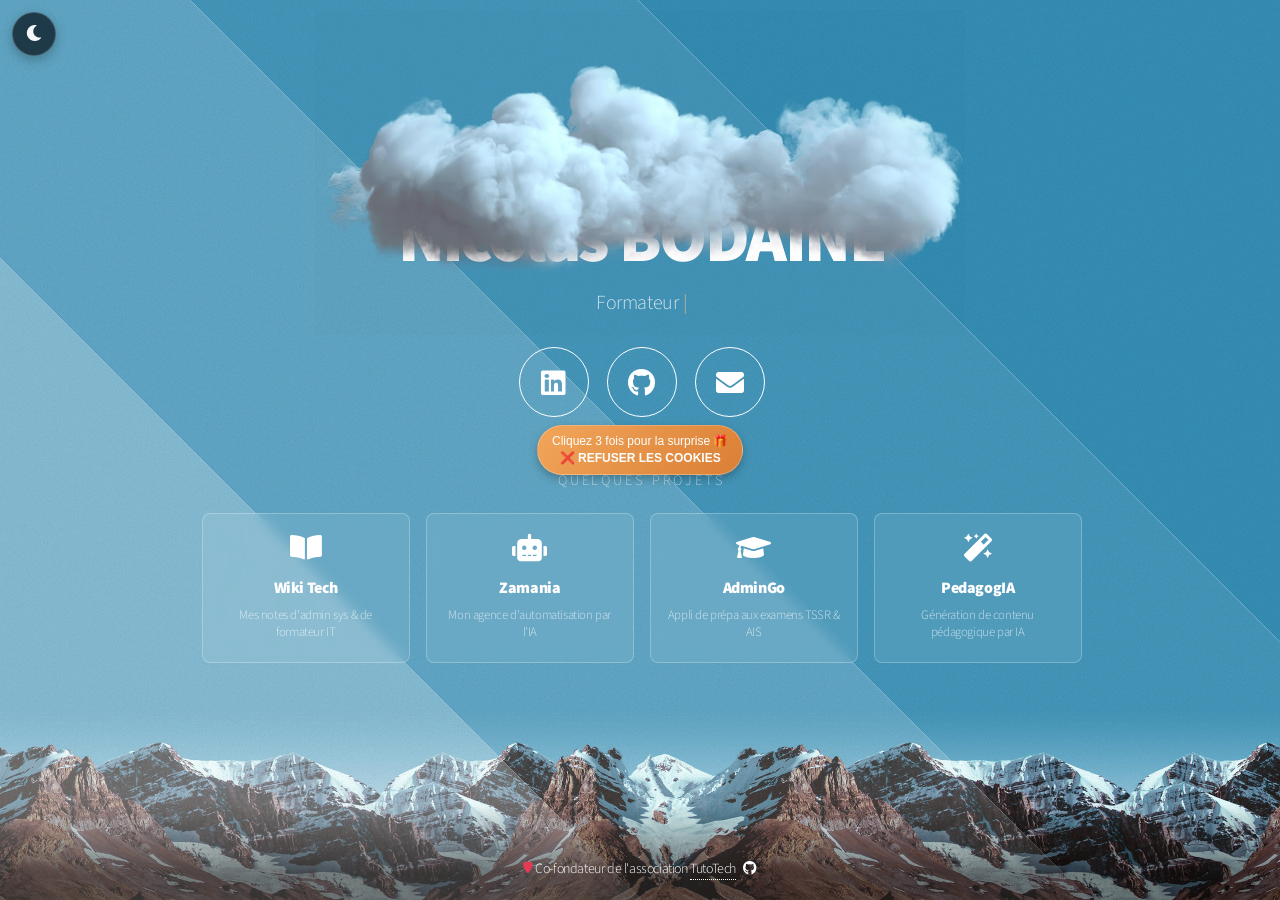
==== commit 60515694: "Refonte des confettis : explosion depuis le bouton et papillonnement 3D L'ancien système avait un bu" ====
--- a/index.html
+++ b/index.html
@@ -104,11 +104,11 @@
 			
 			
 			<!-- Bouton de bascule entre mode clair et mode sombre (préférence mémorisée) -->
-			<button id="themeToggle" aria-label="Activer le mode sombre" title="Mode sombre / clair">
+			<button type="button" id="themeToggle" aria-label="Activer le mode sombre" title="Mode sombre / clair">
 				<i class="fas fa-moon" aria-hidden="true"></i>
 			</button>
 
-			<button id="boutonFuyant">
+			<button type="button" id="boutonFuyant">
     <span id="ligne1">clic = surprise !</span><br>
     <span id="ligne2">REFUSER LES COOKIES 😂</span>
 </button>
@@ -207,8 +207,8 @@
 		  
 
 			<!-- Conteneur du menu secret, invisible tant que l'easter egg n'est pas déclenché -->
-<div id="menu-secret" aria-hidden="true">
-    <button id="menuButton" aria-expanded="false" aria-controls="menuContent">
+<div id="menu-secret">
+    <button type="button" id="menuButton" aria-expanded="false" aria-controls="menuContent">
         <i class="fas fa-gift" aria-hidden="true"></i>
         <span class="libelle">Menu secret</span>
         <i class="fas fa-chevron-down chevron" aria-hidden="true"></i>
@@ -218,6 +218,20 @@
         <li>
             <a href="https://europa.eu/europass/eportfolio/api/eprofile/shared-profile/nicolas-bodaine/2b0724cd-7c31-4274-b8c0-b55db4aae794?view=html" target="_blank" rel="noopener noreferrer">
                 <i class="fas fa-id-card" aria-hidden="true"></i> Mon CV en ligne
+            </a>
+        </li>
+
+        <!-- Blague : faux piratage (inoffensif, tout revient à la normale en actualisant la page) -->
+        <li>
+            <a href="#" id="lien-piratage">
+                <i class="fas fa-skull-crossbones" aria-hidden="true"></i> Se faire pirater 😈
+            </a>
+        </li>
+
+        <!-- Blague : faux écran bleu Windows (inoffensif lui aussi) -->
+        <li>
+            <a href="#" id="lien-bsod">
+                <i class="fas fa-desktop" aria-hidden="true"></i> Crasher Windows 💙
             </a>
         </li>
 
@@ -248,16 +262,62 @@
 		<!-- Fermeture de la balise <main> -->
 <div id="confetti-container"></div>
 
+		<!-- Blague « Se faire pirater » : faux terminal de hacker (purement visuel, F5 annule tout) -->
+		<div id="piratage-overlay">
+			<pre id="piratage-terminal"><span id="piratage-texte"></span><span id="piratage-curseur" aria-hidden="true">█</span></pre>
+		</div>
+
+		<!-- Blague « Se faire pirater » : fausse demande de rançon parodique -->
+		<div id="piratage-rancon">
+			<div class="rancon-cadenas" aria-hidden="true">🔒</div>
+			<h2 class="rancon-titre">VOS FICHIERS ONT ÉTÉ CHIFFRÉS !</h2>
+			<p class="rancon-message">
+				Pour les récupérer, envoyez <strong>3 croissants 🥐 et un pain au chocolat</strong><br>
+				(ou une chocolatine, on ne juge pas) à l'association TutoTech.
+			</p>
+			<p class="rancon-compteur">Auto-destruction dans <span id="rancon-secondes">10</span> s…</p>
+			<p class="rancon-note" id="rancon-note">
+				(Rien n'a vraiment été piraté, promis 🤞 Vos fichiers, votre navigateur et vos croissants
+				sont parfaitement en sécurité. Appuyez sur le bouton <strong>Actualiser ↻</strong> de votre
+				navigateur pour tout remettre en ordre.)
+			</p>
+			<button type="button" id="rancon-recuperer">↻ Tout récupérer (gratuitement)</button>
+		</div>
+
+		<!-- Blague « Crasher Windows » : faux écran bleu de la mort (purement visuel, F5 annule tout) -->
+		<div id="bsod-overlay">
+			<div class="bsod-contenu">
+				<div class="bsod-smiley" aria-hidden="true">:(</div>
+				<p class="bsod-texte">
+					Votre PC a rencontré un problème et doit redémarrer. Nous collectons simplement
+					quelques informations sur l'erreur (en vrai, on ne collecte rien du tout 😉),
+					puis nous redémarrerons pour vous.
+				</p>
+				<p class="bsod-pourcentage"><span id="bsod-pct">0</span>% effectués</p>
+				<div class="bsod-bas">
+					<canvas id="bsod-qr" width="84" height="84" aria-hidden="true"></canvas>
+					<div class="bsod-details">
+						<p>Pour en savoir plus sur ce problème, demandez à votre formateur préféré.</p>
+						<p>Code d'arrêt&nbsp;: ERREUR_TROP_DE_CLICS_SUR_LES_EASTER_EGGS</p>
+					</div>
+				</div>
+				<p class="bsod-fin" id="bsod-fin">
+					Redémarrage… ou pas 😄 Rien n'a planté du tout&nbsp;: cliquez n'importe où
+					(ou appuyez sur <strong>Actualiser ↻</strong>) pour récupérer votre PC.
+				</p>
+			</div>
+		</div>
+
 		<!-- Mini-jeu caché : quiz réseau (tapez « quiz » ou faites deux fois le code Konami) -->
-		<div id="quiz-overlay" aria-hidden="true">
+		<div id="quiz-overlay">
 			<div id="quiz-panneau" role="dialog" aria-modal="true" aria-labelledby="quiz-titre">
-				<button id="quiz-fermer" aria-label="Fermer le quiz">&times;</button>
+				<button type="button" id="quiz-fermer" aria-label="Fermer le quiz">&times;</button>
 				<h2 id="quiz-titre"><i class="fas fa-network-wired" aria-hidden="true"></i> Quiz réseau</h2>
 				<p id="quiz-progression"></p>
 				<p id="quiz-question"></p>
 				<div id="quiz-reponses"></div>
 				<p id="quiz-feedback"></p>
-				<button id="quiz-suivant">Question suivante</button>
+				<button type="button" id="quiz-suivant">Question suivante</button>
 			</div>
 		</div>
 
@@ -432,37 +492,76 @@
 
     window.addEventListener('mousemove', deplacerBouton);
 
+    // ----- Confettis : explosion depuis le bouton, puis pluie de papillons -----
+    // Chaque confetti est composé de deux éléments : l'extérieur gère la trajectoire
+    // (éclat puis chute, via des variables CSS), l'intérieur gère le papillonnement
+    // 3D qui donne l'illusion d'un vrai bout de papier qui virevolte.
+    const couleursConfettis = ['#f2a65a', '#ffc98b', '#ffd166', '#6bd5e1', '#5aa9d6', '#ef6f6c', '#9bf6af', '#f5f7fa'];
+    // Un confetti sur dix est un cookie : c'est quand même lui le héros de la blague
+    const formesConfettis = ['carre', 'carre', 'rectangle', 'rectangle', 'rond', 'rond', 'serpentin', 'serpentin', 'carre', 'cookie'];
+
+    function creerConfetti(xDepart, yDepart, eclatX, eclatY) {
+        if (reduireAnimations) return;
+        // Garde-fou : on plafonne le nombre de confettis simultanés
+        if (confettiContainer.childElementCount > 220) return;
+
+        const exterieur = document.createElement('span');
+        const interieur = document.createElement('span');
+        exterieur.className = 'confetti ' + formesConfettis[Math.floor(Math.random() * formesConfettis.length)];
+        interieur.className = 'confetti-interieur';
+
+        // Trajectoire : position de départ, poussée de l'éclat, dérive pendant la chute
+        const derive = (eclatX || 0) + (Math.random() * 240 - 120);
+        exterieur.style.setProperty('--x0', xDepart.toFixed(0) + 'px');
+        exterieur.style.setProperty('--y0', yDepart.toFixed(0) + 'px');
+        exterieur.style.setProperty('--bx', (eclatX || 0).toFixed(0) + 'px');
+        exterieur.style.setProperty('--by', (eclatY || 0).toFixed(0) + 'px');
+        exterieur.style.setProperty('--dx', derive.toFixed(0) + 'px');
+        exterieur.style.animationDuration = (3 + Math.random() * 3).toFixed(2) + 's';
+
+        // Apparence : taille, couleur et axe de rotation propres à chaque confetti
+        const taille = 6 + Math.random() * 7;
+        if (exterieur.classList.contains('cookie')) {
+            interieur.textContent = '🍪';
+            interieur.style.fontSize = (10 + Math.random() * 8).toFixed(0) + 'px';
+            interieur.style.lineHeight = '1';
+        } else if (exterieur.classList.contains('rectangle')) {
+            interieur.style.width = taille + 'px';
+            interieur.style.height = (taille * 0.45).toFixed(1) + 'px';
+        } else if (exterieur.classList.contains('serpentin')) {
+            interieur.style.width = '4px';
+            interieur.style.height = (14 + Math.random() * 10).toFixed(0) + 'px';
+        } else {
+            interieur.style.width = taille + 'px';
+            interieur.style.height = taille + 'px';
+        }
+        if (!exterieur.classList.contains('cookie')) {
+            interieur.style.backgroundColor = couleursConfettis[Math.floor(Math.random() * couleursConfettis.length)];
+        }
+        interieur.style.setProperty('--ax', (0.4 + Math.random() * 0.6).toFixed(2));
+        interieur.style.setProperty('--ay', Math.random().toFixed(2));
+        interieur.style.animationDuration = (0.55 + Math.random() * 0.9).toFixed(2) + 's';
+
+        exterieur.appendChild(interieur);
+        confettiContainer.appendChild(exterieur);
+
+        // Nettoyage une fois la chute terminée
+        setTimeout(function() { exterieur.remove(); }, 6500);
+    }
+
+    // Pluie : un confetti qui part du haut de l'écran (utilisée aussi par le code Konami)
     function createConfetti() {
-        const confetti = document.createElement('div');
-        confetti.classList.add('confetti');
-
-        const size = Math.random() * 10 + 5;
-        const color = `hsl(${Math.floor(Math.random() * 360)}, 100%, 50%)`;
-
-        confetti.style.width = `${size}px`;
-        confetti.style.height = `${size}px`;
-        confetti.style.backgroundColor = color;
-
-        const startX = Math.random() * window.innerWidth;
-        confetti.style.position = 'absolute';
-        confetti.style.left = `${startX}px`;
-        confetti.style.top = `-10px`;
-
-        confettiContainer.appendChild(confetti);
-
-        const endX = startX + (Math.random() * 200 - 100);
-        const duration = Math.random() * 3 + 3;
-
-        confetti.style.transition = `transform ${duration}s linear, opacity ${duration}s ease-out`;
-        confetti.style.transform = `translate(${endX - startX}px, ${window.innerHeight + 20}px)`;
-
-        setTimeout(() => {
-            confetti.style.opacity = '0';
-        }, duration * 900);
-
-        setTimeout(() => {
-            confetti.remove();
-        }, duration * 1000);
+        creerConfetti(Math.random() * window.innerWidth, -20, 0, 0);
+    }
+
+    // Explosion : une gerbe radiale depuis un point (le bouton à cookies, par exemple)
+    function explosionConfettis(x, y, nombre) {
+        for (let i = 0; i < nombre; i++) {
+            const angle = Math.random() * Math.PI * 2;
+            const force = 60 + Math.random() * 170;
+            // Légère poussée vers le haut pour un vrai effet « canon à confettis »
+            creerConfetti(x, y, Math.cos(angle) * force, Math.sin(angle) * force * 0.7 - 90);
+        }
     }
 
 
@@ -503,10 +602,9 @@
             boutonFuyant.classList.remove('bounce');
         }, 600);
 
-        // Lance l'effet de confettis à chaque clic
-        for (let i = 0; i < 50; i++) {
-            setTimeout(createConfetti, Math.random() * 500);
-        }
+        // Chaque clic fait exploser une gerbe de confettis depuis le bouton lui-même
+        const rectBouton = boutonFuyant.getBoundingClientRect();
+        explosionConfettis(rectBouton.left + rectBouton.width / 2, rectBouton.top + rectBouton.height / 2, 50);
 
         // Met à jour le texte du bouton avec le nouveau compteur
         if (clickCount > 1) {
@@ -523,14 +621,15 @@
                 afficherMenuSecret(); // Appeler la fonction pour afficher le menu secret
             }, 500);
 
-            // Commence à faire tomber les confettis pendant que le menu apparaît
+            // Grand final : une pluie dense de confettis pendant que le menu apparaît
             confettiInterval = setInterval(() => {
                 createConfetti();
-            }, 100);
+                createConfetti();
+            }, 90);
 
             setTimeout(() => {
                 stopConfetti();
-            }, 4000);
+            }, 4500);
         }
     });
 	
@@ -550,7 +649,6 @@
     // Révèle le panneau du menu secret avec une animation d'apparition (gérée en CSS)
     function afficherMenuSecret() {
         menuSecret.classList.add('visible');
-        menuSecret.setAttribute('aria-hidden', 'false');
     }
 
     // Ouvre / referme le contenu du menu avec une transition fluide sur la hauteur réelle
@@ -560,17 +658,10 @@
         menuContent.style.maxHeight = ouvert ? menuContent.scrollHeight + 'px' : '0';
     });
 
-    // Fonction pour arrêter les confettis
+    // Arrête la pluie : les confettis déjà lancés finissent leur chute naturellement
+    // (leur animation gère elle-même le fondu de fin et chacun se retire du DOM)
     function stopConfetti() {
         clearInterval(confettiInterval);
-        const allConfetti = document.querySelectorAll('.confetti');
-        allConfetti.forEach(confetti => {
-            confetti.style.transition = "opacity 2s ease-out";
-            confetti.style.opacity = 0;
-            setTimeout(() => {
-                confetti.remove();
-            }, 2000);
-        });
     }
 
     // ----- Easter egg : code Konami (↑ ↑ ↓ ↓ ← → ← → B A) -----
@@ -667,13 +758,11 @@
         indexQuestion = 0;
         scoreQuiz = 0;
         quizOverlay.classList.add('visible');
-        quizOverlay.setAttribute('aria-hidden', 'false');
         afficherQuestion();
     }
 
     function fermerQuiz() {
         quizOverlay.classList.remove('visible');
-        quizOverlay.setAttribute('aria-hidden', 'true');
     }
 
     function afficherQuestion() {
@@ -685,6 +774,7 @@
         quizReponses.innerHTML = '';
         q.r.forEach(function(reponse, i) {
             const bouton = document.createElement('button');
+            bouton.type = 'button';
             bouton.className = 'quiz-reponse';
             bouton.textContent = reponse;
             bouton.addEventListener('click', function() { validerReponse(i, bouton); });
@@ -745,6 +835,214 @@
     quizOverlay.addEventListener('click', function(event) {
         if (event.target === quizOverlay) fermerQuiz();
     });
+
+    // ----- Blague du menu secret : « Se faire pirater » -----
+    // Séquence : glitch du site → faux terminal de hacker → fausse rançon parodique.
+    // Purement visuel : rien n'est enregistré, le bouton Actualiser du navigateur annule tout.
+    const piratageOverlay = document.getElementById('piratage-overlay');
+    const piratageTexte = document.getElementById('piratage-texte');
+    const piratageRancon = document.getElementById('piratage-rancon');
+    let piratageEnCours = false;
+
+    const lignesPiratage = [
+        '> Initialisation de l\'attaque... OK',
+        '> Connexion au serveur de bodaine.fr... OK',
+        '> Contournement du pare-feu... ......... contourné 😏',
+        '> Élévation de privilèges... accès root obtenu 😈',
+        '> Téléchargement de vos photos de vacances... 12%... 47%... 89%... OK',
+        '> Analyse de votre historique YouTube... OK (très intéressant 🤨)',
+        '> Récupération de vos mots de passe... « azerty123 » ?! Sérieusement ?',
+        '> Chiffrement de vos fichiers... ██████████ 100%',
+        '> Vidage de votre machine à café... OK ☕',
+        '> Effacement des traces... OK',
+        '',
+        '*** VOUS AVEZ ÉTÉ PIRATÉ 💀 ***'
+    ];
+
+    document.getElementById('lien-piratage').addEventListener('click', function(event) {
+        event.preventDefault();
+        if (piratageEnCours) return;
+        piratageEnCours = true;
+
+        // Étape 1 : le site part en vrille pendant un court instant
+        document.body.classList.add('glitch');
+        setTimeout(function() {
+            document.body.classList.remove('glitch');
+            demarrerFauxTerminal();
+        }, 1600);
+    });
+
+    // Bande-son : une connexion modem 56k synthétisée avec l'API WebAudio
+    // (tonalité, numérotation DTMF, porteuses, puis le fameux souffle blanc)
+    function jouerSonModem() {
+        try {
+            const ctx = new (window.AudioContext || window.webkitAudioContext)();
+            const gainPrincipal = ctx.createGain();
+            gainPrincipal.gain.value = 0.06; // volume volontairement discret
+            gainPrincipal.connect(ctx.destination);
+
+            function bip(frequence, debut, duree, forme, volume) {
+                const oscillateur = ctx.createOscillator();
+                const gain = ctx.createGain();
+                oscillateur.type = forme || 'sine';
+                oscillateur.frequency.value = frequence;
+                gain.gain.value = volume || 1;
+                oscillateur.connect(gain);
+                gain.connect(gainPrincipal);
+                oscillateur.start(ctx.currentTime + debut);
+                oscillateur.stop(ctx.currentTime + debut + duree);
+            }
+
+            // Tonalité d'attente
+            bip(440, 0, 0.8);
+            // Numérotation : 8 chiffres en DTMF (chaque touche = 2 fréquences)
+            const touchesDTMF = [[697, 1209], [770, 1336], [852, 1477], [697, 1336], [941, 1336], [770, 1209], [852, 1336], [697, 1477]];
+            touchesDTMF.forEach(function(paire, i) {
+                const t = 1.0 + i * 0.18;
+                bip(paire[0], t, 0.12);
+                bip(paire[1], t, 0.12);
+            });
+            // Tonalité de réponse du serveur puis porteuses qui se cherchent
+            bip(2100, 2.7, 0.9);
+            bip(1200, 3.7, 1.6, 'square', 0.4);
+            bip(2400, 4.1, 1.4, 'sawtooth', 0.25);
+            bip(980, 4.5, 1.2, 'square', 0.3);
+            // Le souffle final : bruit blanc qui s'estompe
+            const dureeBruit = 2.5;
+            const debutBruit = 5.4;
+            const tampon = ctx.createBuffer(1, ctx.sampleRate * dureeBruit, ctx.sampleRate);
+            const donnees = tampon.getChannelData(0);
+            for (let i = 0; i < donnees.length; i++) donnees[i] = Math.random() * 2 - 1;
+            const bruit = ctx.createBufferSource();
+            bruit.buffer = tampon;
+            const gainBruit = ctx.createGain();
+            gainBruit.gain.setValueAtTime(0.5, ctx.currentTime + debutBruit);
+            gainBruit.gain.linearRampToValueAtTime(0, ctx.currentTime + debutBruit + dureeBruit);
+            bruit.connect(gainBruit);
+            gainBruit.connect(gainPrincipal);
+            bruit.start(ctx.currentTime + debutBruit);
+
+            // Libère les ressources audio une fois le concert terminé
+            setTimeout(function() { ctx.close(); }, (debutBruit + dureeBruit + 0.5) * 1000);
+        } catch (erreur) {
+            // Pas d'audio disponible ? La blague fonctionne très bien en silence.
+        }
+    }
+
+    // Étape 2 : le faux terminal tape ses lignes de « piratage » une à une
+    function demarrerFauxTerminal() {
+        piratageOverlay.classList.add('visible');
+        jouerSonModem();
+
+        let indexLigne = 0;
+        let indexCaractere = 0;
+
+        (function taperPiratage() {
+            if (indexLigne >= lignesPiratage.length) {
+                setTimeout(afficherRancon, 1400);
+                return;
+            }
+            const ligne = lignesPiratage[indexLigne];
+            if (indexCaractere < ligne.length) {
+                piratageTexte.textContent += ligne[indexCaractere++];
+                setTimeout(taperPiratage, 10 + Math.random() * 25);
+            } else {
+                // Ligne terminée : saut de ligne puis petite pause dramatique
+                piratageTexte.textContent += '\n';
+                // La dernière ligne (le titre) est mise en évidence par le CSS via la classe ci-dessous
+                if (indexLigne === lignesPiratage.length - 1) {
+                    piratageTexte.classList.add('pirate-final');
+                }
+                indexLigne++;
+                indexCaractere = 0;
+                setTimeout(taperPiratage, 250 + Math.random() * 550);
+            }
+        })();
+    }
+
+    // Étape 3 : la fausse rançon, son compte à rebours… et le message rassurant
+    function afficherRancon() {
+        piratageRancon.classList.add('visible');
+
+        let secondes = 10;
+        const compteur = document.getElementById('rancon-secondes');
+        const intervalle = setInterval(function() {
+            secondes--;
+            if (secondes > 0) {
+                compteur.textContent = secondes;
+            } else {
+                clearInterval(intervalle);
+                // Le compte à rebours n'explose rien du tout…
+                document.querySelector('.rancon-compteur').textContent =
+                    '💥 … Bon, d\'accord. On vous rend tout gratuitement 😇';
+                // … et on rassure tout le monde
+                document.getElementById('rancon-note').classList.add('visible');
+                document.getElementById('rancon-recuperer').classList.add('visible');
+            }
+        }, 1000);
+    }
+
+    // Le bouton « Tout récupérer » fait la même chose que le bouton Actualiser du navigateur
+    document.getElementById('rancon-recuperer').addEventListener('click', function() {
+        window.location.reload();
+    });
+
+    // ----- Blague du menu secret : « Crasher Windows » (faux écran bleu) -----
+    // Purement visuel là aussi : cliquer (ou actualiser) rend son PC au visiteur.
+    const bsodOverlay = document.getElementById('bsod-overlay');
+    let bsodTermine = false;
+
+    document.getElementById('lien-bsod').addEventListener('click', function(event) {
+        event.preventDefault();
+        if (bsodOverlay.classList.contains('visible')) return;
+
+        dessinerFauxQR();
+        bsodOverlay.classList.add('visible');
+
+        // Le pourcentage grimpe par à-coups irréguliers, comme le vrai
+        const pct = document.getElementById('bsod-pct');
+        let valeur = 0;
+        const intervalle = setInterval(function() {
+            valeur = Math.min(100, valeur + Math.floor(Math.random() * 10) + 2);
+            pct.textContent = valeur;
+            if (valeur >= 100) {
+                clearInterval(intervalle);
+                bsodTermine = true;
+                document.getElementById('bsod-fin').classList.add('visible');
+            }
+        }, 900);
+    });
+
+    // Une fois les « 100% » atteints, un clic n'importe où rend son PC au visiteur
+    bsodOverlay.addEventListener('click', function() {
+        if (bsodTermine) window.location.reload();
+    });
+
+    // Un faux QR code décoratif (motif aléatoire + carrés de repérage, comme un vrai)
+    function dessinerFauxQR() {
+        const canvas = document.getElementById('bsod-qr');
+        const ctx = canvas.getContext('2d');
+        const cellule = 4;
+        const cellules = canvas.width / cellule; // 21 × 21 modules
+        ctx.fillStyle = '#fff';
+        ctx.fillRect(0, 0, canvas.width, canvas.height);
+        ctx.fillStyle = '#0a2740';
+        for (let x = 0; x < cellules; x++) {
+            for (let y = 0; y < cellules; y++) {
+                if (Math.random() < 0.45) ctx.fillRect(x * cellule, y * cellule, cellule, cellule);
+            }
+        }
+        // Les trois carrés de repérage caractéristiques
+        [[0, 0], [cellules - 7, 0], [0, cellules - 7]].forEach(function(coin) {
+            const cx = coin[0] * cellule;
+            const cy = coin[1] * cellule;
+            ctx.fillRect(cx, cy, 7 * cellule, 7 * cellule);
+            ctx.fillStyle = '#fff';
+            ctx.fillRect(cx + cellule, cy + cellule, 5 * cellule, 5 * cellule);
+            ctx.fillStyle = '#0a2740';
+            ctx.fillRect(cx + 2 * cellule, cy + 2 * cellule, 3 * cellule, 3 * cellule);
+        });
+    }
 
     // ----- Effet saisonnier : neige en hiver, feuilles en automne, pétales au printemps -----
     // (testable toute l'année via ?saison=hiver, ?saison=automne ou ?saison=printemps)
--- a/assets/css/main.css
+++ b/assets/css/main.css
@@ -1425,24 +1425,58 @@
     z-index: 9999;
 }
 
+/* Chaque confetti a deux couches :
+   - l'extérieur suit la trajectoire (éclat depuis le point d'origine, puis chute
+     avec dérive) pilotée par des variables CSS posées en JS ;
+   - l'intérieur tournoie sur un axe 3D aléatoire, comme un vrai bout de papier. */
 .confetti {
     position: absolute;
-    width: 10px;
-    height: 10px;
-    background-color: red;
-    opacity: 0.9;
-    transform: rotate(45deg);
-    animation: confetti-fall 2.5s linear infinite;
-}
-
-@keyframes confetti-fall {
+    top: 0;
+    left: 0;
+    pointer-events: none;
+    will-change: transform;
+    animation: chute-confetti 4s cubic-bezier(0.25, 0.45, 0.6, 1) forwards;
+}
+
+@keyframes chute-confetti {
     0% {
-        transform: translateY(-10vh) rotate(0deg);
+        transform: translate3d(var(--x0, 0px), var(--y0, 0px), 0);
+        opacity: 1;
+    }
+    /* L'éclat initial : le confetti est projeté hors du point d'origine */
+    12% {
+        transform: translate3d(calc(var(--x0, 0px) + var(--bx, 0px)), calc(var(--y0, 0px) + var(--by, 0px)), 0);
+        opacity: 1;
+    }
+    85% {
         opacity: 1;
     }
     100% {
-        transform: translateY(100vh) rotate(720deg);
+        transform: translate3d(calc(var(--x0, 0px) + var(--dx, 0px)), 110vh, 0);
         opacity: 0;
+    }
+}
+
+.confetti-interieur {
+    display: block;
+    animation: voltige-confetti 0.8s linear infinite;
+}
+
+/* Formes : carré par défaut, rond, ou serpentin arrondi */
+.confetti.rond .confetti-interieur {
+    border-radius: 50%;
+}
+
+.confetti.serpentin .confetti-interieur {
+    border-radius: 2px;
+}
+
+@keyframes voltige-confetti {
+    0% {
+        transform: rotate3d(var(--ax, 1), var(--ay, 0.5), 0, 0deg);
+    }
+    100% {
+        transform: rotate3d(var(--ax, 1), var(--ay, 0.5), 0, 360deg);
     }
 }
 
@@ -1984,3 +2018,281 @@
         transform: translateY(110vh) translateX(-5em) rotate(-320deg);
     }
 }
+
+/* ---- Blague « Se faire pirater » (menu secret) ---- */
+
+/* Étape 1 : le site part en vrille (secousses + couleurs qui dérapent).
+   opacity: 1 est indispensable : remplacer l'animation du template (wrapper 3s forwards)
+   ferait retomber #wrapper sur son opacité de base qui est 0. */
+body.glitch #wrapper {
+    opacity: 1;
+    animation: glitch-secousse 0.12s steps(2) infinite,
+               glitch-couleurs 0.7s steps(3) infinite;
+}
+
+@keyframes glitch-secousse {
+    0%   { transform: translate(0, 0); }
+    25%  { transform: translate(-6px, 3px); }
+    50%  { transform: translate(4px, -4px); }
+    75%  { transform: translate(-3px, -2px); }
+    100% { transform: translate(5px, 2px); }
+}
+
+@keyframes glitch-couleurs {
+    0%, 100% { filter: none; }
+    40%      { filter: invert(1) hue-rotate(90deg); }
+    70%      { filter: saturate(8) hue-rotate(-60deg); }
+}
+
+/* Étape 2 : faux terminal de hacker plein écran */
+#piratage-overlay {
+    position: fixed;
+    top: 0;
+    right: 0;
+    bottom: 0;
+    left: 0;
+    background: #050805;
+    z-index: 100001;
+    display: none;
+    padding: 1.5em;
+    overflow-y: auto;
+    text-align: left;
+    cursor: default;
+}
+
+#piratage-overlay.visible {
+    display: block;
+}
+
+/* Lignes de balayage par-dessus le terminal, comme le mode CRT */
+#piratage-overlay::after {
+    content: '';
+    position: fixed;
+    top: 0;
+    right: 0;
+    bottom: 0;
+    left: 0;
+    pointer-events: none;
+    background: repeating-linear-gradient(
+        0deg,
+        rgba(0, 0, 0, 0.25) 0px,
+        rgba(0, 0, 0, 0.25) 1px,
+        transparent 1px,
+        transparent 3px
+    );
+}
+
+#piratage-terminal {
+    margin: 0;
+    font-family: "Courier New", Courier, monospace;
+    font-size: 0.85em;
+    line-height: 1.55;
+    color: #2eff6a;
+    text-shadow: 0 0 6px rgba(46, 255, 106, 0.4);
+    white-space: pre-wrap;
+    word-break: break-word;
+}
+
+/* La dernière ligne « VOUS AVEZ ÉTÉ PIRATÉ » ressort en rouge clignotant */
+#piratage-texte.pirate-final {
+    display: block;
+}
+
+#piratage-texte.pirate-final::first-line {
+    color: #2eff6a; /* les premières lignes restent vertes */
+}
+
+#piratage-curseur {
+    color: #2eff6a;
+    animation: clignote 0.7s step-end infinite;
+}
+
+/* Étape 3 : fausse demande de rançon parodique */
+#piratage-rancon {
+    position: fixed;
+    top: 0;
+    right: 0;
+    bottom: 0;
+    left: 0;
+    z-index: 100002;
+    display: none;
+    flex-direction: column;
+    align-items: center;
+    justify-content: center;
+    gap: 0.75em;
+    padding: 1.5em;
+    overflow-y: auto;
+    text-align: center;
+    background: radial-gradient(circle at center, #3a0a0a 0%, #120303 75%);
+    color: #ffe2e2;
+    font-family: "Courier New", Courier, monospace;
+    cursor: default;
+}
+
+#piratage-rancon.visible {
+    display: flex;
+}
+
+#piratage-rancon .rancon-cadenas {
+    font-size: 3.5em;
+    animation: tremble-cadenas 2.5s ease-in-out infinite;
+}
+
+@keyframes tremble-cadenas {
+    0%, 88%, 100% { transform: rotate(0deg); }
+    90%  { transform: rotate(-8deg); }
+    93%  { transform: rotate(8deg); }
+    96%  { transform: rotate(-5deg); }
+}
+
+#piratage-rancon .rancon-titre {
+    font-size: 1.5em;
+    font-weight: bold;
+    letter-spacing: 0.1em;
+    color: #ff4d4d;
+    text-shadow: 0 0 12px rgba(255, 77, 77, 0.5);
+    animation: clignote-rancon 1.2s step-end infinite;
+}
+
+@keyframes clignote-rancon {
+    0%, 100% { opacity: 1; }
+    50%      { opacity: 0.55; }
+}
+
+#piratage-rancon .rancon-message {
+    font-size: 0.95em;
+    line-height: 1.7;
+    max-width: 34em;
+}
+
+#piratage-rancon .rancon-compteur {
+    font-size: 1.1em;
+    font-weight: bold;
+    color: #ffb347;
+}
+
+/* Le message rassurant et le bouton n'apparaissent qu'à la fin du compte à rebours */
+#piratage-rancon .rancon-note {
+    font-size: 0.8em;
+    line-height: 1.7;
+    max-width: 36em;
+    opacity: 0;
+    transition: opacity 0.8s ease;
+    color: #ffd9a0;
+}
+
+#piratage-rancon .rancon-note.visible {
+    opacity: 0.95;
+}
+
+#rancon-recuperer {
+    margin-top: 0.5em;
+    padding: 0.7em 1.6em;
+    background: linear-gradient(135deg, var(--accent), var(--accent-fonce));
+    color: #fff;
+    border: none;
+    border-radius: 2em;
+    font-weight: bold;
+    font-family: inherit;
+    cursor: pointer;
+    box-shadow: 0 4px 12px rgba(0, 0, 0, 0.4);
+    opacity: 0;
+    visibility: hidden;
+    transition: opacity 0.8s ease, filter 0.25s ease;
+}
+
+#rancon-recuperer.visible {
+    opacity: 1;
+    visibility: visible;
+}
+
+#rancon-recuperer:hover {
+    filter: brightness(1.12);
+}
+
+/* ---- Blague « Crasher Windows » : faux écran bleu de la mort ---- */
+
+#bsod-overlay {
+    position: fixed;
+    top: 0;
+    right: 0;
+    bottom: 0;
+    left: 0;
+    z-index: 100003;
+    display: none;
+    background: #0a72d8;
+    color: #fff;
+    font-family: "Segoe UI", "Helvetica Neue", Arial, sans-serif;
+    font-weight: 300;
+    text-align: left;
+    overflow-y: auto;
+    cursor: default;
+}
+
+#bsod-overlay.visible {
+    display: block;
+}
+
+#bsod-overlay .bsod-contenu {
+    max-width: 38em;
+    padding: 12vh 8vw 2em;
+}
+
+#bsod-overlay .bsod-smiley {
+    font-size: 6em;
+    line-height: 1.2;
+    margin-bottom: 0.25em;
+}
+
+#bsod-overlay .bsod-texte {
+    font-size: 1.1em;
+    line-height: 1.6;
+    margin-bottom: 1.5em;
+}
+
+#bsod-overlay .bsod-pourcentage {
+    font-size: 1.1em;
+    margin-bottom: 2.5em;
+}
+
+#bsod-overlay .bsod-bas {
+    display: flex;
+    align-items: flex-start;
+    gap: 1em;
+}
+
+#bsod-qr {
+    flex-shrink: 0;
+    background: #fff;
+    border-radius: 2px;
+}
+
+#bsod-overlay .bsod-details {
+    font-size: 0.7em;
+    line-height: 1.7;
+    opacity: 0.9;
+}
+
+/* Le message de fin n'apparaît qu'une fois les « 100% » atteints */
+#bsod-overlay .bsod-fin {
+    margin-top: 2.5em;
+    font-size: 0.9em;
+    line-height: 1.6;
+    color: #cfe8ff;
+    opacity: 0;
+    transition: opacity 0.8s ease;
+}
+
+#bsod-overlay .bsod-fin.visible {
+    opacity: 1;
+}
+
+@media screen and (max-width: 480px) {
+    #bsod-overlay .bsod-smiley {
+        font-size: 4em;
+    }
+
+    #bsod-overlay .bsod-contenu {
+        padding: 8vh 6vw 2em;
+    }
+}
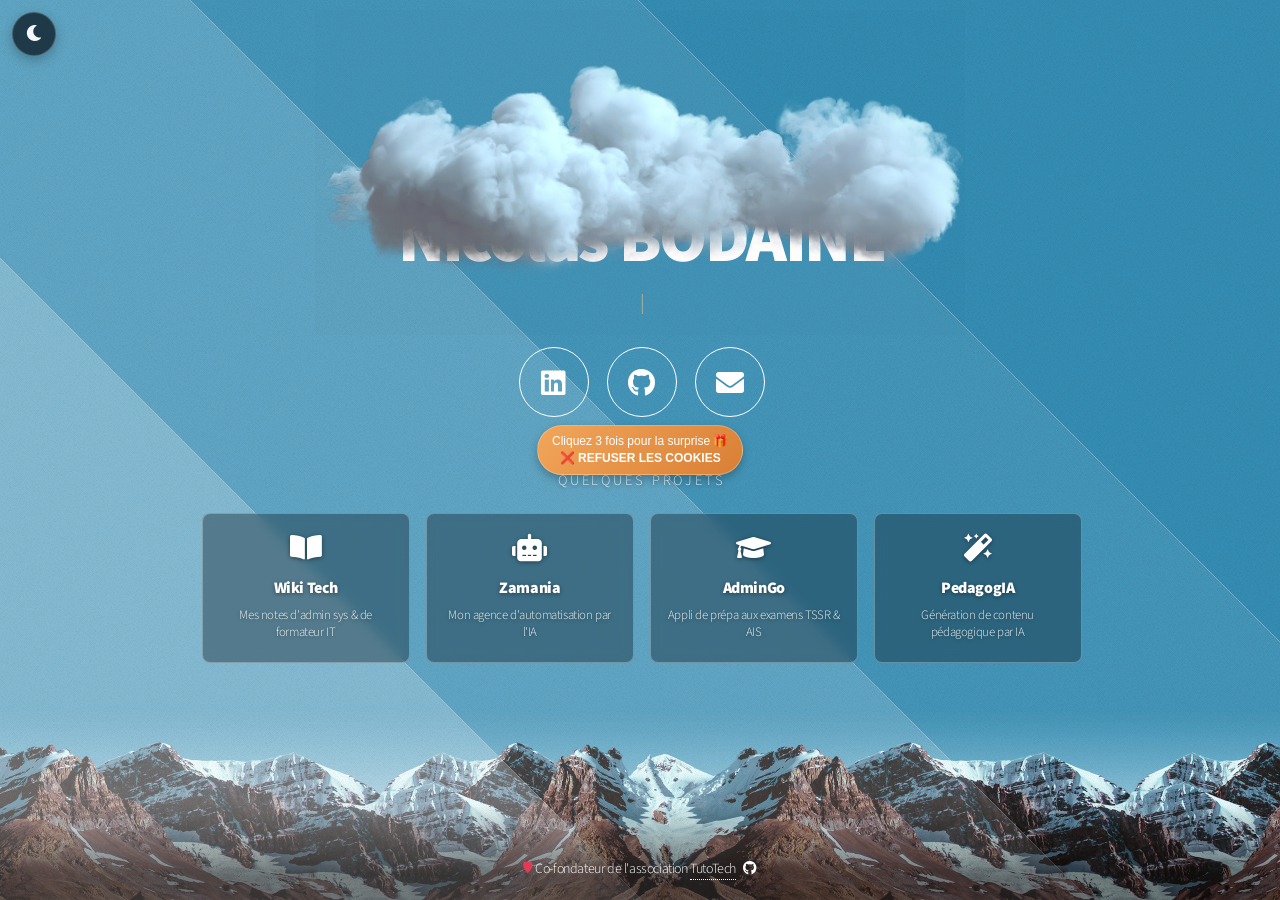
==== commit eef8ab10: "Liens sociaux cliquables, contraste des tuiles, nom doré et confettis physiques Corrections : - Les " ====
--- a/index.html
+++ b/index.html
@@ -235,6 +235,13 @@
             </a>
         </li>
 
+        <!-- Pour rejouer la pluie de confettis à volonté -->
+        <li>
+            <a href="#" id="lien-confettis">
+                <i class="fas fa-birthday-cake" aria-hidden="true"></i> Confettis ! 🎉
+            </a>
+        </li>
+
         <!-- Groupe : services cloud éthiques (liens affiliés Infomaniak) -->
         <li class="groupe">
             <span class="titre-groupe"><i class="fas fa-cloud" aria-hidden="true"></i> Services cloud éthiques <small>(liens affiliés)</small></span>
@@ -492,32 +499,43 @@
 
     window.addEventListener('mousemove', deplacerBouton);
 
-    // ----- Confettis : explosion depuis le bouton, puis pluie de papillons -----
-    // Chaque confetti est composé de deux éléments : l'extérieur gère la trajectoire
-    // (éclat puis chute, via des variables CSS), l'intérieur gère le papillonnement
+    // ----- Confettis : petit moteur physique (gravité, vent, souris, rebonds) -----
+    // Chaque confetti est composé de deux éléments : l'extérieur est déplacé image
+    // par image par la boucle physique ci-dessous, l'intérieur gère le papillonnement
     // 3D qui donne l'illusion d'un vrai bout de papier qui virevolte.
     const couleursConfettis = ['#f2a65a', '#ffc98b', '#ffd166', '#6bd5e1', '#5aa9d6', '#ef6f6c', '#9bf6af', '#f5f7fa'];
     // Un confetti sur dix est un cookie : c'est quand même lui le héros de la blague
     const formesConfettis = ['carre', 'carre', 'rectangle', 'rectangle', 'rond', 'rond', 'serpentin', 'serpentin', 'carre', 'cookie'];
-
-    function creerConfetti(xDepart, yDepart, eclatX, eclatY) {
+    const confettisActifs = new Set();
+    let bouclePhysiqueActive = false;
+    let rectsCartes = [];
+    let sourisPhysX = -9999;
+    let sourisPhysY = -9999;
+
+    // Position de la souris : les confettis proches sont soufflés à son passage
+    if (window.matchMedia('(pointer: fine)').matches) {
+        window.addEventListener('mousemove', function(event) {
+            sourisPhysX = event.clientX;
+            sourisPhysY = event.clientY;
+        });
+    }
+
+    // Les confettis rebondissent sur le bord supérieur des cartes projets
+    function rafraichirRectsCartes() {
+        rectsCartes = Array.from(document.querySelectorAll('#projets .cartes-projets a'))
+            .map(function(carte) { return carte.getBoundingClientRect(); });
+    }
+    window.addEventListener('resize', function() { rectsCartes = []; });
+
+    function creerConfetti(x, y, vx, vy) {
         if (reduireAnimations) return;
         // Garde-fou : on plafonne le nombre de confettis simultanés
-        if (confettiContainer.childElementCount > 220) return;
+        if (confettisActifs.size > 220) return;
 
         const exterieur = document.createElement('span');
         const interieur = document.createElement('span');
         exterieur.className = 'confetti ' + formesConfettis[Math.floor(Math.random() * formesConfettis.length)];
         interieur.className = 'confetti-interieur';
-
-        // Trajectoire : position de départ, poussée de l'éclat, dérive pendant la chute
-        const derive = (eclatX || 0) + (Math.random() * 240 - 120);
-        exterieur.style.setProperty('--x0', xDepart.toFixed(0) + 'px');
-        exterieur.style.setProperty('--y0', yDepart.toFixed(0) + 'px');
-        exterieur.style.setProperty('--bx', (eclatX || 0).toFixed(0) + 'px');
-        exterieur.style.setProperty('--by', (eclatY || 0).toFixed(0) + 'px');
-        exterieur.style.setProperty('--dx', derive.toFixed(0) + 'px');
-        exterieur.style.animationDuration = (3 + Math.random() * 3).toFixed(2) + 's';
 
         // Apparence : taille, couleur et axe de rotation propres à chaque confetti
         const taille = 6 + Math.random() * 7;
@@ -543,24 +561,149 @@
         interieur.style.animationDuration = (0.55 + Math.random() * 0.9).toFixed(2) + 's';
 
         exterieur.appendChild(interieur);
+        exterieur.style.transform = 'translate3d(' + x + 'px,' + y + 'px,0)';
         confettiContainer.appendChild(exterieur);
 
-        // Nettoyage une fois la chute terminée
-        setTimeout(function() { exterieur.remove(); }, 6500);
+        confettisActifs.add({
+            el: exterieur,
+            x: x, y: y, vx: vx || 0, vy: vy || 0,
+            poids: 0.75 + Math.random() * 0.5,        // les confettis ne tombent pas tous à la même vitesse
+            phase: Math.random() * Math.PI * 2,        // déphasage du flottement propre à chacun
+            repos: 0                                   // > 0 quand il s'est posé sur une carte
+        });
+        demarrerPhysique();
+    }
+
+    function retirerConfetti(p) {
+        p.el.remove();
+        confettisActifs.delete(p);
+    }
+
+    // La boucle physique ne tourne que lorsqu'il y a des confettis à animer
+    function demarrerPhysique() {
+        if (bouclePhysiqueActive) return;
+        bouclePhysiqueActive = true;
+        if (rectsCartes.length === 0) rafraichirRectsCartes();
+        let tempsPrecedent = performance.now();
+
+        requestAnimationFrame(function pas(maintenant) {
+            const dt = Math.min(0.05, (maintenant - tempsPrecedent) / 1000);
+            tempsPrecedent = maintenant;
+            const brise = Math.sin(maintenant / 1800) * 22; // vent global qui change doucement de sens
+
+            confettisActifs.forEach(function(p) {
+                // Posé sur une carte : il s'efface puis disparaît
+                if (p.repos > 0) {
+                    p.repos -= dt;
+                    if (p.repos <= 0) retirerConfetti(p);
+                    return;
+                }
+
+                // Gravité freinée par l'air + brise + flottement propre au confetti
+                p.vy += (300 * p.poids - p.vy * 0.9) * dt;
+                p.vx += (brise + Math.sin(maintenant / 300 + p.phase) * 35 - p.vx * 1.2) * dt;
+
+                // Le passage de la souris souffle les confettis proches
+                const dxSouris = p.x - sourisPhysX;
+                const dySouris = p.y - sourisPhysY;
+                const distSouris = Math.hypot(dxSouris, dySouris);
+                if (distSouris < 90 && distSouris > 1) {
+                    const souffle = (90 - distSouris) * 50 * dt;
+                    p.vx += (dxSouris / distSouris) * souffle;
+                    p.vy += (dySouris / distSouris) * souffle;
+                }
+
+                p.x += p.vx * dt;
+                p.y += p.vy * dt;
+
+                // Rebond léger sur le haut des cartes projets
+                if (p.vy > 0) {
+                    for (let i = 0; i < rectsCartes.length; i++) {
+                        const r = rectsCartes[i];
+                        if (p.x > r.left && p.x < r.right && p.y > r.top && p.y < r.top + 14) {
+                            p.vy = -p.vy * 0.3;
+                            p.vx *= 0.5;
+                            if (Math.abs(p.vy) < 30) {
+                                // Trop peu d'élan : il se pose sur la carte et s'efface
+                                p.vy = 0;
+                                p.repos = 1.8;
+                                p.el.style.transition = 'opacity 1.6s ease';
+                                p.el.style.opacity = '0';
+                            }
+                            break;
+                        }
+                    }
+                }
+
+                if (p.y > window.innerHeight + 40) {
+                    retirerConfetti(p);
+                    return;
+                }
+                p.el.style.transform = 'translate3d(' + p.x.toFixed(1) + 'px,' + p.y.toFixed(1) + 'px,0)';
+            });
+
+            if (confettisActifs.size > 0) {
+                requestAnimationFrame(pas);
+            } else {
+                bouclePhysiqueActive = false;
+            }
+        });
     }
 
     // Pluie : un confetti qui part du haut de l'écran (utilisée aussi par le code Konami)
     function createConfetti() {
-        creerConfetti(Math.random() * window.innerWidth, -20, 0, 0);
+        creerConfetti(Math.random() * window.innerWidth, -20, Math.random() * 80 - 40, 40 + Math.random() * 90);
     }
 
     // Explosion : une gerbe radiale depuis un point (le bouton à cookies, par exemple)
     function explosionConfettis(x, y, nombre) {
         for (let i = 0; i < nombre; i++) {
             const angle = Math.random() * Math.PI * 2;
-            const force = 60 + Math.random() * 170;
+            const force = 120 + Math.random() * 360;
             // Légère poussée vers le haut pour un vrai effet « canon à confettis »
-            creerConfetti(x, y, Math.cos(angle) * force, Math.sin(angle) * force * 0.7 - 90);
+            creerConfetti(x, y, Math.cos(angle) * force, Math.sin(angle) * force * 0.6 - 230);
+        }
+    }
+
+    // ----- « Pop » de canon à confettis, synthétisé avec l'API WebAudio -----
+    let contexteAudioPartage = null;
+
+    function jouerPop() {
+        try {
+            if (!contexteAudioPartage) {
+                contexteAudioPartage = new (window.AudioContext || window.webkitAudioContext)();
+            }
+            const ctx = contexteAudioPartage;
+            const t = ctx.currentTime;
+
+            // Le « pop » : une sinusoïde qui plonge dans les graves
+            const oscillateur = ctx.createOscillator();
+            const gain = ctx.createGain();
+            oscillateur.type = 'sine';
+            oscillateur.frequency.setValueAtTime(520, t);
+            oscillateur.frequency.exponentialRampToValueAtTime(70, t + 0.13);
+            gain.gain.setValueAtTime(0.3, t);
+            gain.gain.exponentialRampToValueAtTime(0.001, t + 0.16);
+            oscillateur.connect(gain);
+            gain.connect(ctx.destination);
+            oscillateur.start(t);
+            oscillateur.stop(t + 0.17);
+
+            // Le souffle de papier : un très bref bruit blanc qui s'éteint
+            const tampon = ctx.createBuffer(1, Math.floor(ctx.sampleRate * 0.07), ctx.sampleRate);
+            const donnees = tampon.getChannelData(0);
+            for (let i = 0; i < donnees.length; i++) {
+                donnees[i] = (Math.random() * 2 - 1) * (1 - i / donnees.length);
+            }
+            const bruit = ctx.createBufferSource();
+            bruit.buffer = tampon;
+            const gainBruit = ctx.createGain();
+            gainBruit.gain.value = 0.1;
+            bruit.connect(gainBruit);
+            gainBruit.connect(ctx.destination);
+            bruit.start(t);
+        } catch (erreur) {
+            // Pas d'audio ? Les confettis se passent très bien de bande-son.
         }
     }
 
@@ -602,9 +745,14 @@
             boutonFuyant.classList.remove('bounce');
         }, 600);
 
-        // Chaque clic fait exploser une gerbe de confettis depuis le bouton lui-même
+        // Chaque clic fait exploser une gerbe de confettis depuis le bouton lui-même,
+        // avec le « pop » du canon et une petite vibration sur mobile
         const rectBouton = boutonFuyant.getBoundingClientRect();
         explosionConfettis(rectBouton.left + rectBouton.width / 2, rectBouton.top + rectBouton.height / 2, 50);
+        jouerPop();
+        if (navigator.vibrate) {
+            navigator.vibrate(clickCount === 0 ? [60, 50, 150] : 40);
+        }
 
         // Met à jour le texte du bouton avec le nouveau compteur
         if (clickCount > 1) {
@@ -646,9 +794,11 @@
     const menuButton = document.getElementById('menuButton');
     const menuContent = document.getElementById('menuContent');
 
-    // Révèle le panneau du menu secret avec une animation d'apparition (gérée en CSS)
+    // Révèle le panneau du menu secret avec une animation d'apparition (gérée en CSS).
+    // Le nom se met aussi à briller comme un soleil pour fêter ça.
     function afficherMenuSecret() {
         menuSecret.classList.add('visible');
+        document.getElementById('nom').classList.add('soleil');
     }
 
     // Ouvre / referme le contenu du menu avec une transition fluide sur la hauteur réelle
@@ -834,6 +984,25 @@
     // Un clic sur le fond assombri ferme aussi le quiz
     quizOverlay.addEventListener('click', function(event) {
         if (event.target === quizOverlay) fermerQuiz();
+    });
+
+    // ----- Entrée « Confettis ! » du menu secret : rejouer la pluie à volonté -----
+    let pluieFestiveEnCours = false;
+
+    document.getElementById('lien-confettis').addEventListener('click', function(event) {
+        event.preventDefault();
+        if (pluieFestiveEnCours) return;
+        pluieFestiveEnCours = true;
+        jouerPop();
+        if (navigator.vibrate) navigator.vibrate(40);
+        const pluie = setInterval(function() {
+            createConfetti();
+            createConfetti();
+        }, 90);
+        setTimeout(function() {
+            clearInterval(pluie);
+            pluieFestiveEnCours = false;
+        }, 4000);
     });
 
     // ----- Blague du menu secret : « Se faire pirater » -----
--- a/assets/css/main.css
+++ b/assets/css/main.css
@@ -719,7 +719,8 @@
 			font-weight: 300;
 			letter-spacing: 0.2em;
 			margin-bottom: 1.25em;
-			opacity: 0.6;
+			opacity: 0.9;
+			text-shadow: 0 1px 4px rgba(0, 0, 0, 0.5);
 			text-transform: uppercase;
 		}
 
@@ -744,10 +745,13 @@
 			#projets .cartes-projets a {
 				-webkit-backdrop-filter: blur(6px);
 				backdrop-filter: blur(6px);
-				background: rgba(255, 255, 255, 0.08);
-				border: solid 1px rgba(255, 255, 255, 0.25);
+				/* Fond bleu nuit translucide : le texte reste lisible même quand
+				   la neige de l'image de fond passe derrière la carte */
+				background: rgba(13, 27, 38, 0.38);
+				border: solid 1px rgba(255, 255, 255, 0.28);
 				border-radius: 0.5em;
 				color: #fff;
+				text-shadow: 0 1px 4px rgba(0, 0, 0, 0.45);
 				display: flex;
 				flex-direction: column;
 				align-items: center;
@@ -759,9 +763,9 @@
 			}
 
 				#projets .cartes-projets a:hover {
-					background: rgba(255, 255, 255, 0.18);
+					background: rgba(13, 27, 38, 0.58);
 					border-color: var(--accent-clair);
-					box-shadow: 0 8px 20px rgba(0, 0, 0, 0.15);
+					box-shadow: 0 8px 20px rgba(0, 0, 0, 0.25);
 					transform: translateY(-4px);
 				}
 
@@ -784,7 +788,7 @@
 					font-size: 0.8em;
 					line-height: 1.4em;
 					margin-top: 0.35em;
-					opacity: 0.7;
+					opacity: 0.9;
 				}
 
 /* Footer */
@@ -1376,22 +1380,33 @@
 
 
 
-/* Animation de rebondissement */
+/* Animation de rebond façon dessin animé : le bouton s'écrase, s'étire, saute,
+   puis se tasse en retombant (« squash & stretch ») */
 @keyframes bounce {
-    0%, 20%, 50%, 80%, 100% {
-        transform: translateY(0);
+    0% {
+        transform: scale(1, 1) translateY(0);
+    }
+    15% {
+        transform: scale(1.3, 0.6) translateY(5px);
     }
     40% {
-        transform: translateY(-30px);
+        transform: scale(0.85, 1.2) translateY(-28px);
     }
-    60% {
-        transform: translateY(-15px);
+    62% {
+        transform: scale(1.1, 0.85) translateY(0);
+    }
+    80% {
+        transform: scale(0.96, 1.05) translateY(-8px);
+    }
+    100% {
+        transform: scale(1, 1) translateY(0);
     }
 }
 
 /* Classe pour activer l'effet de rebondissement */
 .bounce {
-    animation: bounce 0.6s;
+    animation: bounce 0.6s ease;
+    transform-origin: center bottom;
 }
 
 
@@ -1426,8 +1441,8 @@
 }
 
 /* Chaque confetti a deux couches :
-   - l'extérieur suit la trajectoire (éclat depuis le point d'origine, puis chute
-     avec dérive) pilotée par des variables CSS posées en JS ;
+   - l'extérieur est déplacé image par image par le petit moteur physique JS
+     (gravité, vent, souffle de la souris, rebonds sur les cartes) ;
    - l'intérieur tournoie sur un axe 3D aléatoire, comme un vrai bout de papier. */
 .confetti {
     position: absolute;
@@ -1435,26 +1450,6 @@
     left: 0;
     pointer-events: none;
     will-change: transform;
-    animation: chute-confetti 4s cubic-bezier(0.25, 0.45, 0.6, 1) forwards;
-}
-
-@keyframes chute-confetti {
-    0% {
-        transform: translate3d(var(--x0, 0px), var(--y0, 0px), 0);
-        opacity: 1;
-    }
-    /* L'éclat initial : le confetti est projeté hors du point d'origine */
-    12% {
-        transform: translate3d(calc(var(--x0, 0px) + var(--bx, 0px)), calc(var(--y0, 0px) + var(--by, 0px)), 0);
-        opacity: 1;
-    }
-    85% {
-        opacity: 1;
-    }
-    100% {
-        transform: translate3d(calc(var(--x0, 0px) + var(--dx, 0px)), 110vh, 0);
-        opacity: 0;
-    }
 }
 
 .confetti-interieur {
@@ -1626,18 +1621,15 @@
     display: block;
     width: min(650px, 90vw); /* Taille du nuage, bornée sur les petits écrans */
     height: auto; /* Conserver les proportions de l'image */
-    cursor: pointer;
+    /* Le nuage est purement décoratif : il ne doit surtout pas intercepter
+       les clics destinés aux icônes (LinkedIn, GitHub, e-mail) qu'il recouvre */
+    pointer-events: none;
     transition: opacity 1s ease, transform 1s ease; /* Ajoute une transition par défaut */
 }
 
 #cloudContainer img {
     width: 100%; /* Assure que l'image s'adapte à la taille définie */
     height: auto; /* Conserve les proportions de l'image */
-    transition: transform 0.3s ease; /* Ajoute un léger effet de transition */
-}
-
-#cloudContainer:hover img {
-    transform: scale(1.1); /* Agrandit l'image de 10% au survol */
 }
 
 /* ---- Message temporaire (toast) affiché en bas de l'écran ---- */
@@ -2296,3 +2288,22 @@
         padding: 8vh 6vw 2em;
     }
 }
+
+/* ---- Le nom brille comme un soleil une fois le menu secret révélé ---- */
+
+#nom.soleil {
+    color: #ffd700;
+    animation: rayonnement 2.5s ease-in-out infinite;
+}
+
+@keyframes rayonnement {
+    0%, 100% {
+        text-shadow: 0 0 10px rgba(255, 215, 0, 0.6),
+                     0 0 30px rgba(255, 200, 80, 0.35);
+    }
+    50% {
+        text-shadow: 0 0 18px rgba(255, 215, 0, 0.95),
+                     0 0 50px rgba(255, 200, 80, 0.7),
+                     0 0 85px rgba(255, 180, 60, 0.45);
+    }
+}
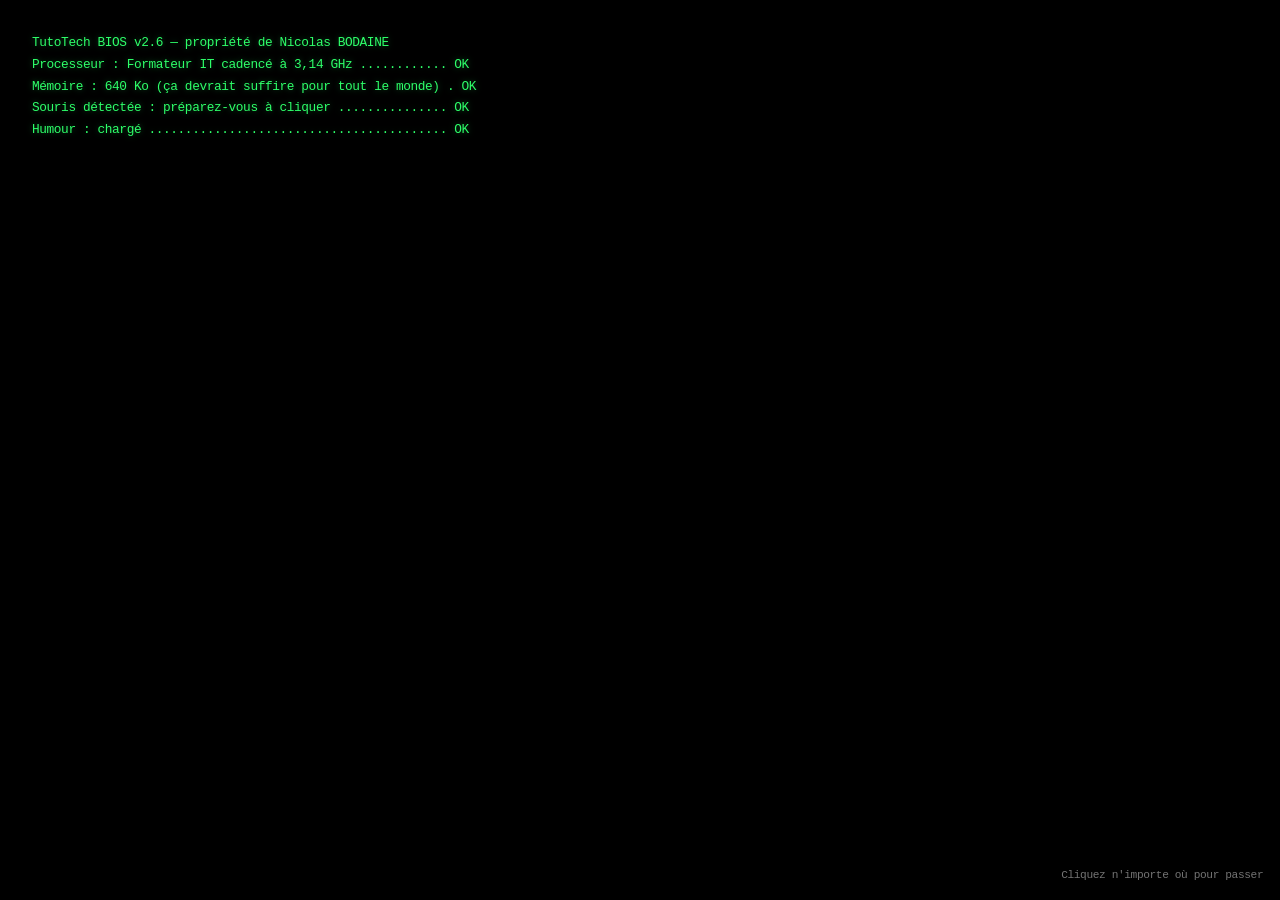
==== commit 811d7900: "Effet Waouh : BIOS rétro, étoiles, gravité, succès, trombone, fanfare et titre boudeur Les 7 amélior" ====
--- a/index.html
+++ b/index.html
@@ -224,21 +224,21 @@
         <!-- Blague : faux piratage (inoffensif, tout revient à la normale en actualisant la page) -->
         <li>
             <a href="#" id="lien-piratage">
-                <i class="fas fa-skull-crossbones" aria-hidden="true"></i> Se faire pirater 😈
+                <i class="fas fa-skull-crossbones" aria-hidden="true"></i> Se faire pirater
             </a>
         </li>
 
         <!-- Blague : faux écran bleu Windows (inoffensif lui aussi) -->
         <li>
             <a href="#" id="lien-bsod">
-                <i class="fas fa-desktop" aria-hidden="true"></i> Crasher Windows 💙
+                <i class="fas fa-desktop" aria-hidden="true"></i> Crasher Windows
             </a>
         </li>
 
         <!-- Pour rejouer la pluie de confettis à volonté -->
         <li>
             <a href="#" id="lien-confettis">
-                <i class="fas fa-birthday-cake" aria-hidden="true"></i> Confettis ! 🎉
+                <i class="fas fa-birthday-cake" aria-hidden="true"></i> Confettis !
             </a>
         </li>
 
@@ -315,6 +315,24 @@
 			</div>
 		</div>
 
+		<!-- Faux écran de démarrage BIOS, affiché uniquement à la première visite -->
+		<div id="bios-overlay">
+			<pre id="bios-texte"></pre>
+			<p class="bios-skip">Cliquez n'importe où pour passer</p>
+		</div>
+
+		<!-- Faux assistant trombone, qui surgit au bout de 45 secondes avec des conseils absurdes -->
+		<div id="trombone" role="dialog" aria-label="Assistant trombone">
+			<div class="trombone-bulle">
+				<p id="trombone-message"></p>
+				<div class="trombone-boutons">
+					<button type="button" id="trombone-autre">Un autre conseil !</button>
+					<button type="button" id="trombone-fermer">Non merci</button>
+				</div>
+			</div>
+			<span class="trombone-corps" aria-hidden="true">📎</span>
+		</div>
+
 		<!-- Mini-jeu caché : quiz réseau (tapez « quiz » ou faites deux fois le code Konami) -->
 		<div id="quiz-overlay">
 			<div id="quiz-panneau" role="dialog" aria-modal="true" aria-labelledby="quiz-titre">
@@ -382,6 +400,115 @@
 
     // Préférence d'accessibilité : réduire les animations
     const reduireAnimations = window.matchMedia('(prefers-reduced-motion: reduce)').matches;
+
+    // ----- Faux écran de démarrage BIOS (première visite uniquement) -----
+    const biosOverlay = document.getElementById('bios-overlay');
+    let biosDejaVu = false;
+    try { biosDejaVu = localStorage.getItem('biosVu') === 'oui'; } catch (erreur) {}
+
+    if (!biosDejaVu && !reduireAnimations) {
+        try { localStorage.setItem('biosVu', 'oui'); } catch (erreur) {}
+        biosOverlay.classList.add('visible');
+
+        const lignesBios = [
+            'TutoTech BIOS v2.6 — propriété de Nicolas BODAINE',
+            'Processeur : Formateur IT cadencé à 3,14 GHz ............ OK',
+            'Mémoire : 640 Ko (ça devrait suffire pour tout le monde) . OK',
+            'Souris détectée : préparez-vous à cliquer ............... OK',
+            'Humour : chargé ......................................... OK',
+            '',
+            'Démarrage de bodaine.fr ...'
+        ];
+        const biosTexte = document.getElementById('bios-texte');
+        let ligneBios = 0;
+        let caractereBios = 0;
+        let biosFini = false;
+
+        function fermerBios() {
+            if (biosFini) return;
+            biosFini = true;
+            biosOverlay.classList.add('disparait');
+            setTimeout(function() { biosOverlay.remove(); }, 700);
+        }
+
+        (function taperBios() {
+            if (biosFini) return;
+            if (ligneBios >= lignesBios.length) {
+                setTimeout(fermerBios, 700);
+                return;
+            }
+            const ligne = lignesBios[ligneBios];
+            if (caractereBios < ligne.length) {
+                // Par paquets de 3 caractères : assez rapide pour rester sous les 2 secondes
+                biosTexte.textContent += ligne.slice(caractereBios, caractereBios + 3);
+                caractereBios += 3;
+                setTimeout(taperBios, 8);
+            } else {
+                biosTexte.textContent += '\n';
+                ligneBios++;
+                caractereBios = 0;
+                setTimeout(taperBios, 120);
+            }
+        })();
+
+        biosOverlay.addEventListener('pointerdown', fermerBios);
+    } else if (biosOverlay) {
+        biosOverlay.remove();
+    }
+
+    // ----- Titre d'onglet : le site boude quand on l'abandonne -----
+    const titreOriginal = document.title;
+    document.addEventListener('visibilitychange', function() {
+        document.title = document.hidden ? '😢 Reviens, il reste des easter eggs !' : titreOriginal;
+    });
+
+    // ----- Traînée d'étoiles derrière le curseur (ordinateurs uniquement) -----
+    if (!reduireAnimations && window.matchMedia('(pointer: fine)').matches) {
+        let derniereEtoile = 0;
+        window.addEventListener('mousemove', function(event) {
+            const maintenant = performance.now();
+            if (maintenant - derniereEtoile < 45) return; // limite le débit de création
+            derniereEtoile = maintenant;
+            if (document.querySelectorAll('.etoile-curseur').length > 40) return;
+
+            const etoile = document.createElement('span');
+            etoile.className = 'etoile-curseur';
+            etoile.textContent = '✦';
+            etoile.style.left = (event.clientX + (Math.random() * 14 - 7)).toFixed(0) + 'px';
+            etoile.style.top = (event.clientY + (Math.random() * 14 - 7)).toFixed(0) + 'px';
+            etoile.style.fontSize = (5 + Math.random() * 9).toFixed(0) + 'px';
+            etoile.style.color = Math.random() < 0.5 ? '#ffc98b' : '#ffffff';
+            document.body.appendChild(etoile);
+            setTimeout(function() { etoile.remove(); }, 850);
+        });
+    }
+
+    // ----- Faux assistant trombone : des conseils parfaitement inutiles -----
+    const conseilsTrombone = [
+        'On dirait que vous lisez un site web. Voulez-vous de l\'aide pour cliquer sur des liens ?',
+        'Astuce : le bouton qui fuit arrête de fuir si vous l\'attrapez.',
+        'Saviez-vous ? 100 % des gagnants du quiz réseau ont tenté leur chance.',
+        'Conseil de pro : il paraît que taper certains mots magiques au clavier fait des miracles…',
+        'Pour refuser les cookies, cliquez trois fois. C\'est la procédure officielle RGPD*. (*pas du tout)',
+        'J\'ai connu Word 97. Vous, vous avez de la chance : ce site est bien plus drôle.'
+    ];
+    const trombone = document.getElementById('trombone');
+    const tromboneMessage = document.getElementById('trombone-message');
+    let indexConseil = 0;
+
+    setTimeout(function() {
+        tromboneMessage.textContent = conseilsTrombone[0];
+        trombone.classList.add('visible');
+    }, 45000);
+
+    document.getElementById('trombone-autre').addEventListener('click', function() {
+        indexConseil = (indexConseil + 1) % conseilsTrombone.length;
+        tromboneMessage.textContent = conseilsTrombone[indexConseil];
+    });
+
+    document.getElementById('trombone-fermer').addEventListener('click', function() {
+        trombone.classList.remove('visible');
+    });
 
     // ----- Effet machine à écrire sur le sous-titre -----
     const texteSousTitre = 'Formateur IT • Freelance • Systèmes/Réseaux/Cloud/Cybersécurité';
@@ -438,6 +565,7 @@
             clicsCoeur = 0;
             pluieDeCoeurs();
             afficherToast('Merci pour tout cet amour ! ❤️');
+            debloquerSucces('coeur');
         }
     });
 
@@ -676,12 +804,15 @@
             const ctx = contexteAudioPartage;
             const t = ctx.currentTime;
 
-            // Le « pop » : une sinusoïde qui plonge dans les graves
+            // Le « pop » : une sinusoïde qui plonge dans les graves.
+            // Sa hauteur monte avec le nombre de confettis à l'écran :
+            // plus la fête bat son plein, plus le canon est aigu.
+            const hauteur = 380 + Math.min(confettisActifs.size, 220) * 2.2;
             const oscillateur = ctx.createOscillator();
             const gain = ctx.createGain();
             oscillateur.type = 'sine';
-            oscillateur.frequency.setValueAtTime(520, t);
-            oscillateur.frequency.exponentialRampToValueAtTime(70, t + 0.13);
+            oscillateur.frequency.setValueAtTime(hauteur, t);
+            oscillateur.frequency.exponentialRampToValueAtTime(Math.max(50, hauteur / 7), t + 0.13);
             gain.gain.setValueAtTime(0.3, t);
             gain.gain.exponentialRampToValueAtTime(0.001, t + 0.16);
             oscillateur.connect(gain);
@@ -769,7 +900,8 @@
                 afficherMenuSecret(); // Appeler la fonction pour afficher le menu secret
             }, 500);
 
-            // Grand final : une pluie dense de confettis pendant que le menu apparaît
+            // Grand final : fanfare et pluie dense de confettis pendant que le menu apparaît
+            jouerFanfare();
             confettiInterval = setInterval(() => {
                 createConfetti();
                 createConfetti();
@@ -799,6 +931,7 @@
     function afficherMenuSecret() {
         menuSecret.classList.add('visible');
         document.getElementById('nom').classList.add('soleil');
+        debloquerSucces('menu-secret');
     }
 
     // Ouvre / referme le contenu du menu avec une transition fluide sur la hauteur réelle
@@ -842,6 +975,7 @@
 
     // Pluie de confettis + nom en arc-en-ciel pendant quelques secondes
     function modeFete() {
+        debloquerSucces('konami');
         const nom = document.getElementById('nom');
         nom.classList.add('arc-en-ciel');
         for (let i = 0; i < 200; i++) {
@@ -851,7 +985,7 @@
         setTimeout(function() { nom.classList.remove('arc-en-ciel'); }, 8000);
     }
 
-    // ----- Easter eggs au clavier : tapez « quiz » ou « matrix » -----
+    // ----- Easter eggs au clavier : tapez « quiz », « matrix » ou « gravite » -----
     let tamponClavier = '';
     document.addEventListener('keydown', function(event) {
         if (event.key.length !== 1) return;
@@ -862,8 +996,77 @@
         } else if (tamponClavier.endsWith('matrix')) {
             tamponClavier = '';
             basculerModeCRT();
-        }
-    });
+        } else if (tamponClavier.endsWith('gravite')) {
+            tamponClavier = '';
+            modeGravite();
+        }
+    });
+
+    // ----- Easter egg : mode gravité (tapez « gravite ») -----
+    // Tous les éléments de la page tombent et rebondissent sur le bas de l'écran,
+    // puis reviennent sagement à leur place. Purement visuel, rien n'est cassé.
+    let graviteEnCours = false;
+
+    function modeGravite() {
+        if (graviteEnCours || reduireAnimations) return;
+        graviteEnCours = true;
+        debloquerSucces('gravite');
+        afficherToast('🪂 Oups… quelqu\'un a réactivé la gravité !');
+
+        const elements = Array.from(document.querySelectorAll(
+            '#nom, #sousTitre, #header nav li, #projets h2, #projets .cartes-projets li'
+        ));
+        const objets = elements.map(function(el) {
+            const rect = el.getBoundingClientRect();
+            return {
+                el: el,
+                x: 0, y: 0,
+                vx: Math.random() * 120 - 60,
+                vy: 40 + Math.random() * 160,
+                rot: 0,
+                vrot: Math.random() * 140 - 70,
+                sol: Math.max(0, window.innerHeight - rect.bottom) // distance jusqu'au bas de l'écran
+            };
+        });
+        elements.forEach(function(el) { el.style.transition = 'none'; });
+
+        let tempsPrecedent = performance.now();
+        let dureeChute = 0;
+
+        requestAnimationFrame(function pas(maintenant) {
+            const dt = Math.min(0.05, (maintenant - tempsPrecedent) / 1000);
+            tempsPrecedent = maintenant;
+            dureeChute += dt;
+
+            objets.forEach(function(o) {
+                o.vy += 1500 * dt; // gravité
+                o.x += o.vx * dt;
+                o.y += o.vy * dt;
+                o.rot += o.vrot * dt;
+                if (o.y > o.sol) { // rebond sur le bas de l'écran
+                    o.y = o.sol;
+                    o.vy = -o.vy * 0.45;
+                    o.vx *= 0.8;
+                    o.vrot *= 0.7;
+                }
+                o.el.style.transform = 'translate(' + o.x.toFixed(1) + 'px,' + o.y.toFixed(1) + 'px) rotate(' + o.rot.toFixed(1) + 'deg)';
+            });
+
+            if (dureeChute < 3.5) {
+                requestAnimationFrame(pas);
+            } else {
+                // Tout remonte en place avec un petit effet de ressort
+                objets.forEach(function(o) {
+                    o.el.style.transition = 'transform 1.2s cubic-bezier(0.22, 1.2, 0.36, 1)';
+                    o.el.style.transform = '';
+                });
+                setTimeout(function() {
+                    objets.forEach(function(o) { o.el.style.transition = ''; });
+                    graviteEnCours = false;
+                }, 1400);
+            }
+        });
+    }
 
     // La touche Échap ferme le quiz, sinon quitte le mode terminal rétro
     document.addEventListener('keydown', function(event) {
@@ -878,6 +1081,7 @@
     // ----- Mode terminal rétro (CRT vert phosphore), déclenché par « matrix » -----
     function basculerModeCRT() {
         const actif = document.body.classList.toggle('crt');
+        if (actif) debloquerSucces('matrix');
         afficherToast(actif
             ? '📟 Mode terminal rétro activé — retapez « matrix » (ou Échap) pour quitter'
             : '🌈 Retour en couleurs !');
@@ -905,6 +1109,7 @@
     let scoreQuiz = 0;
 
     function ouvrirQuiz() {
+        debloquerSucces('quiz');
         indexQuestion = 0;
         scoreQuiz = 0;
         quizOverlay.classList.add('visible');
@@ -1013,6 +1218,26 @@
     const piratageRancon = document.getElementById('piratage-rancon');
     let piratageEnCours = false;
 
+    // Le plein écran rend les blagues plus crédibles. La demande peut être refusée
+    // par le navigateur : dans ce cas la blague continue simplement en fenêtré.
+    function passerEnPleinEcran() {
+        const racine = document.documentElement;
+        try {
+            const promesse = racine.requestFullscreen ? racine.requestFullscreen()
+                : (racine.webkitRequestFullscreen ? racine.webkitRequestFullscreen() : null);
+            if (promesse && promesse.catch) promesse.catch(function() {});
+        } catch (erreur) { /* tant pis pour le plein écran */ }
+    }
+
+    function quitterPleinEcran() {
+        try {
+            if (document.fullscreenElement && document.exitFullscreen) {
+                const promesse = document.exitFullscreen();
+                if (promesse && promesse.catch) promesse.catch(function() {});
+            }
+        } catch (erreur) { /* déjà sorti */ }
+    }
+
     const lignesPiratage = [
         '> Initialisation de l\'attaque... OK',
         '> Connexion au serveur de bodaine.fr... OK',
@@ -1032,6 +1257,10 @@
         event.preventDefault();
         if (piratageEnCours) return;
         piratageEnCours = true;
+        debloquerSucces('piratage');
+
+        // Plein écran (autorisé ici car déclenché par le clic du visiteur)
+        passerEnPleinEcran();
 
         // Étape 1 : le site part en vrille pendant un court instant
         document.body.classList.add('glitch');
@@ -1153,6 +1382,7 @@
 
     // Le bouton « Tout récupérer » fait la même chose que le bouton Actualiser du navigateur
     document.getElementById('rancon-recuperer').addEventListener('click', function() {
+        quitterPleinEcran();
         window.location.reload();
     });
 
@@ -1164,7 +1394,10 @@
     document.getElementById('lien-bsod').addEventListener('click', function(event) {
         event.preventDefault();
         if (bsodOverlay.classList.contains('visible')) return;
-
+        debloquerSucces('bsod');
+
+        // Un vrai écran bleu prend tout l'écran : le nôtre aussi
+        passerEnPleinEcran();
         dessinerFauxQR();
         bsodOverlay.classList.add('visible');
 
@@ -1184,7 +1417,10 @@
 
     // Une fois les « 100% » atteints, un clic n'importe où rend son PC au visiteur
     bsodOverlay.addEventListener('click', function() {
-        if (bsodTermine) window.location.reload();
+        if (bsodTermine) {
+            quitterPleinEcran();
+            window.location.reload();
+        }
     });
 
     // Un faux QR code décoratif (motif aléatoire + carrés de repérage, comme un vrai)
@@ -1242,11 +1478,76 @@
         }, 800);
     }
 
-    // Petit message temporaire en bas de l'écran
+    // ----- Fanfare de victoire, synthétisée en WebAudio (deux cuivres désaccordés) -----
+    function jouerFanfare() {
+        try {
+            if (!contexteAudioPartage) {
+                contexteAudioPartage = new (window.AudioContext || window.webkitAudioContext)();
+            }
+            const ctx = contexteAudioPartage;
+            const t = ctx.currentTime;
+            // Ta - da - da - DAAA ! (sol, do, mi, sol aigu)
+            const notes = [[392, 0, 0.16], [523.25, 0.18, 0.16], [659.25, 0.36, 0.16], [783.99, 0.54, 0.7]];
+            notes.forEach(function(note) {
+                [0, 6].forEach(function(desaccord) { // deux oscillateurs presque à l'unisson = son cuivré
+                    const oscillateur = ctx.createOscillator();
+                    const gain = ctx.createGain();
+                    oscillateur.type = 'sawtooth';
+                    oscillateur.frequency.value = note[0];
+                    oscillateur.detune.value = desaccord;
+                    gain.gain.setValueAtTime(0.0001, t + note[1]);
+                    gain.gain.exponentialRampToValueAtTime(0.08, t + note[1] + 0.03);
+                    gain.gain.setValueAtTime(0.08, t + note[1] + note[2] * 0.7);
+                    gain.gain.exponentialRampToValueAtTime(0.0001, t + note[1] + note[2]);
+                    oscillateur.connect(gain);
+                    gain.connect(ctx.destination);
+                    oscillateur.start(t + note[1]);
+                    oscillateur.stop(t + note[1] + note[2] + 0.05);
+                });
+            });
+        } catch (erreur) {
+            // Pas d'audio ? La fête est belle quand même.
+        }
+    }
+
+    // ----- Succès débloqués : chaque easter egg découvert compte -----
+    const listeSucces = {
+        'menu-secret': 'Chasseur de cookies — menu secret révélé',
+        'konami': 'Old-school gamer — code Konami',
+        'quiz': 'Étudiant studieux — quiz réseau lancé',
+        'matrix': 'Voyageur temporel — mode terminal rétro',
+        'coeur': 'Cœur d\'artichaut — pluie de cœurs',
+        'piratage': 'Victime consentante — faux piratage subi',
+        'bsod': 'Écran bleu de la joie — faux crash Windows',
+        'gravite': 'Newton approuve — gravité réactivée'
+    };
+    let succesDebloques = [];
+    try { succesDebloques = JSON.parse(localStorage.getItem('succesDebloques')) || []; } catch (erreur) {}
+
+    function debloquerSucces(cle) {
+        if (succesDebloques.indexOf(cle) !== -1) return;
+        succesDebloques.push(cle);
+        try { localStorage.setItem('succesDebloques', JSON.stringify(succesDebloques)); } catch (erreur) {}
+        const total = Object.keys(listeSucces).length;
+        // Légèrement différé pour ne pas se superposer au toast de l'easter egg lui-même
+        setTimeout(function() {
+            afficherToast('🏆 Succès débloqué : ' + listeSucces[cle] + ' (' + succesDebloques.length + '/' + total + ')');
+            if (succesDebloques.length === total) {
+                setTimeout(function() {
+                    afficherToast('👑 Collection complète : vous avez TOUT trouvé. Chapeau bas !');
+                    explosionConfettis(window.innerWidth / 2, window.innerHeight / 3, 120);
+                    jouerFanfare();
+                }, 1800);
+            }
+        }, 800);
+    }
+
+    // Petit message temporaire en bas de l'écran (les toasts simultanés s'empilent)
     function afficherToast(message) {
         const toast = document.createElement('div');
         toast.className = 'toast';
         toast.textContent = message;
+        toast.style.bottom = (2 + document.querySelectorAll('.toast').length * 3.2) + 'em';
         document.body.appendChild(toast);
         requestAnimationFrame(function() { toast.classList.add('show'); });
         setTimeout(function() {
--- a/assets/css/main.css
+++ b/assets/css/main.css
@@ -2307,3 +2307,156 @@
                      0 0 85px rgba(255, 180, 60, 0.45);
     }
 }
+
+/* En mode sombre, le soleil cède la place à un éclat de lune argenté */
+body.dark #nom.soleil {
+    color: #e8eef7;
+    animation: rayonnement-lune 3s ease-in-out infinite;
+}
+
+@keyframes rayonnement-lune {
+    0%, 100% {
+        text-shadow: 0 0 10px rgba(205, 220, 240, 0.5),
+                     0 0 30px rgba(165, 195, 235, 0.3);
+    }
+    50% {
+        text-shadow: 0 0 18px rgba(225, 235, 250, 0.9),
+                     0 0 50px rgba(175, 205, 240, 0.6),
+                     0 0 85px rgba(145, 185, 235, 0.4);
+    }
+}
+
+/* ---- Faux écran de démarrage BIOS (première visite) ---- */
+
+#bios-overlay {
+    position: fixed;
+    top: 0;
+    right: 0;
+    bottom: 0;
+    left: 0;
+    z-index: 200000;
+    display: none;
+    background: #000;
+    padding: 2em;
+    text-align: left;
+    cursor: pointer;
+    transition: opacity 0.6s ease;
+}
+
+#bios-overlay.visible {
+    display: block;
+}
+
+#bios-overlay.disparait {
+    opacity: 0;
+}
+
+#bios-texte {
+    margin: 0;
+    font-family: "Courier New", Courier, monospace;
+    font-size: 0.8em;
+    line-height: 1.7;
+    color: #2eff6a;
+    text-shadow: 0 0 6px rgba(46, 255, 106, 0.35);
+    white-space: pre-wrap;
+}
+
+#bios-overlay .bios-skip {
+    position: absolute;
+    bottom: 1em;
+    right: 1.5em;
+    font-family: "Courier New", Courier, monospace;
+    font-size: 0.7em;
+    color: rgba(255, 255, 255, 0.45);
+}
+
+/* ---- Traînée d'étoiles derrière le curseur ---- */
+
+.etoile-curseur {
+    position: fixed;
+    pointer-events: none;
+    z-index: 9000;
+    line-height: 1;
+    animation: etoile-scintille 0.85s ease-out forwards;
+}
+
+@keyframes etoile-scintille {
+    0% {
+        opacity: 1;
+        transform: translate(-50%, -50%) scale(1) rotate(0deg);
+    }
+    100% {
+        opacity: 0;
+        transform: translate(-50%, -120%) scale(0.2) rotate(100deg);
+    }
+}
+
+/* ---- Faux assistant trombone ---- */
+
+#trombone {
+    position: fixed;
+    right: 16px;
+    bottom: 16px;
+    z-index: 5000;
+    display: flex;
+    align-items: flex-end;
+    gap: 0.5em;
+    max-width: min(22em, calc(100vw - 2em));
+    transform: translateY(160%);
+    transition: transform 0.6s cubic-bezier(0.34, 1.4, 0.64, 1);
+}
+
+#trombone.visible {
+    transform: none;
+}
+
+#trombone .trombone-corps {
+    font-size: 3em;
+    line-height: 1;
+    animation: trombone-coucou 3s ease-in-out infinite;
+    transform-origin: bottom center;
+}
+
+@keyframes trombone-coucou {
+    0%, 86%, 100% { transform: rotate(0deg); }
+    90%  { transform: rotate(-10deg); }
+    94%  { transform: rotate(8deg); }
+    97%  { transform: rotate(-4deg); }
+}
+
+#trombone .trombone-bulle {
+    background: #fffbe8;
+    color: #333;
+    border: 1px solid rgba(0, 0, 0, 0.15);
+    border-radius: 0.75em 0.75em 0 0.75em;
+    padding: 0.8em 1em;
+    font-size: 0.78em;
+    line-height: 1.5;
+    box-shadow: 0 8px 20px rgba(0, 0, 0, 0.3);
+}
+
+#trombone .trombone-bulle p {
+    margin: 0 0 0.7em;
+}
+
+#trombone .trombone-boutons {
+    display: flex;
+    gap: 0.5em;
+    justify-content: flex-end;
+}
+
+#trombone .trombone-boutons button {
+    border: 1px solid rgba(0, 0, 0, 0.25);
+    background: #fff;
+    color: #333;
+    border-radius: 0.4em;
+    padding: 0.3em 0.7em;
+    font-size: 0.9em;
+    font-family: inherit;
+    cursor: pointer;
+    transition: background-color 0.2s ease;
+}
+
+#trombone .trombone-boutons button:hover {
+    background: #ffe9b8;
+}
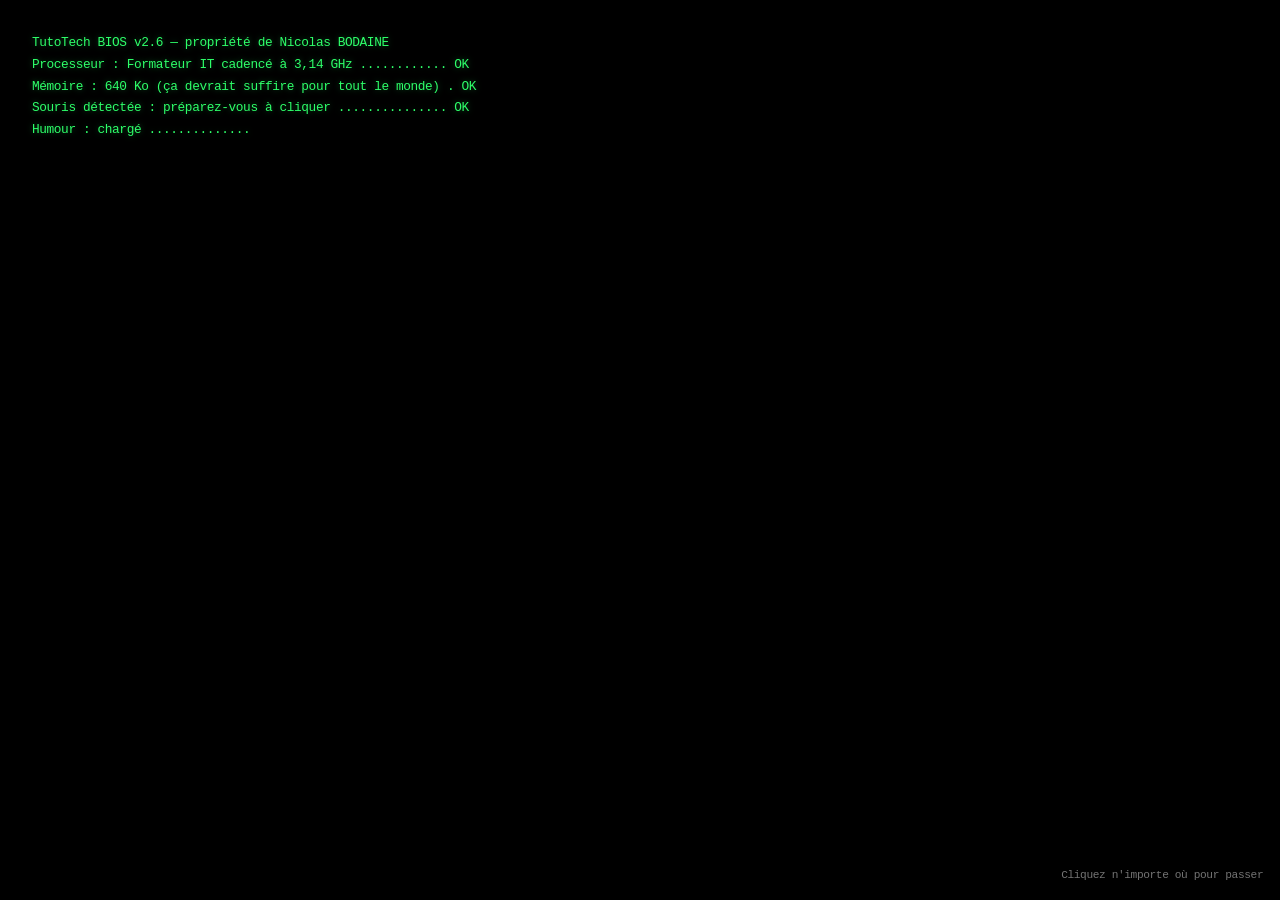
==== commit 6af2d27d: "Le trombone donne désormais des indices vers les easter eggs Les messages de l'assistant trombone, j" ====
--- a/index.html
+++ b/index.html
@@ -483,14 +483,22 @@
         });
     }
 
-    // ----- Faux assistant trombone : des conseils parfaitement inutiles -----
+    // ----- Faux assistant trombone : des indices (déguisés en énigmes et blagues)
+    //       pour dénicher tous les easter eggs du site -----
     const conseilsTrombone = [
-        'On dirait que vous lisez un site web. Voulez-vous de l\'aide pour cliquer sur des liens ?',
-        'Astuce : le bouton qui fuit arrête de fuir si vous l\'attrapez.',
-        'Saviez-vous ? 100 % des gagnants du quiz réseau ont tenté leur chance.',
-        'Conseil de pro : il paraît que taper certains mots magiques au clavier fait des miracles…',
-        'Pour refuser les cookies, cliquez trois fois. C\'est la procédure officielle RGPD*. (*pas du tout)',
-        'J\'ai connu Word 97. Vous, vous avez de la chance : ce site est bien plus drôle.'
+        'On dirait que vous cherchez les secrets de ce site. Voulez-vous de l\'aide… vraiment inutile ? Tenez, suivez le trombone !',
+        'Énigme n°1 : un bouton vous fuit comme la pluie fuit le désert. Attrapez-le, cliquez 3 fois, et le menu secret vous ouvrira ses portes. 🍪',
+        'Les vrais gamers connaissent la formule magique : haut, haut, bas, bas, gauche, droite, gauche, droite… et deux lettres héroïques pour finir. 🎮',
+        'Un conseil entre nous : refaites cette formule magique DEUX fois de suite, très vite, et un quiz réseau surgira. (Ou tapez simplement « quiz », mais c\'est moins classe.)',
+        'Devinette : quel mot de 6 lettres, tapé au clavier, transforme ce site en vieux terminal vert des années 80 ? Indice : Néo l\'a esquivé au ralenti. 🟢',
+        'Saviez-vous que la gravité est une option ? Tapez son nom (sans accent, on n\'est pas chez l\'Académie) et regardez tout dégringoler. 🪂',
+        'Le saviez-vous ? Le ♥ tout en bas de la page est très affectueux. Cliquez dessus 5 fois et il vous le rendra au centuple. ❤️',
+        'Pssst… dans le menu secret se cachent deux blagues à frissons : l\'une vous « pirate », l\'autre « plante » Windows. Promis, votre ordinateur survivra. 😇',
+        'Curieux de nature ? Appuyez sur F12 pour ouvrir la console : j\'y ai laissé traîner quelques indices entre deux lignes de code. 🕵️',
+        'Astuce saisonnière : ajoutez « ?saison=hiver » à l\'adresse et il neigera en plein mois d\'août. La magie d\'Internet. ❄️',
+        'Blague d\'admin sys : un paquet TCP entre dans un bar. Le barman dit « un paquet TCP ? ». Il répond « oui, un paquet TCP ». 📦',
+        'Énigme finale : trouvez les 8 secrets du site pour décrocher TOUS les succès. 🏆 Indice : surveillez les petites pancartes qui glissent en bas de l\'écran…',
+        'J\'ai connu Word 97 et j\'ai survécu. Vous, vous avez de la chance : ici, même les bugs sont volontaires. 📎'
     ];
     const trombone = document.getElementById('trombone');
     const tromboneMessage = document.getElementById('trombone-message');
